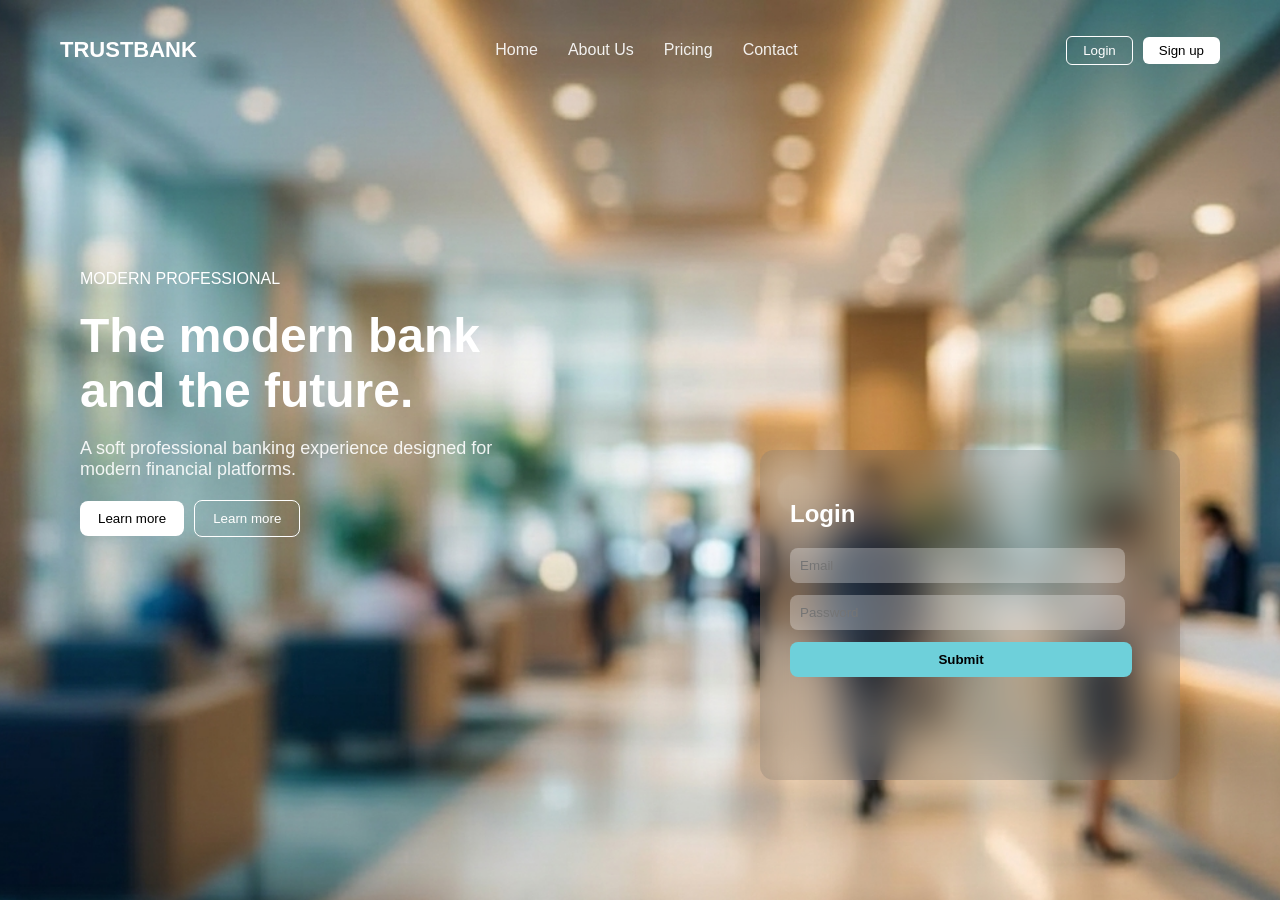
==== index.html @ 7d56ab33 "Auto-generated commit" ====
<!doctype html>
<html lang="en" data-beasties-container>
<head>
  <meta charset="utf-8">
  <title>BankingWeb</title>
  <base href="/">
  <meta name="viewport" content="width=device-width, initial-scale=1">
  <link rel="icon" type="image/x-icon" href="favicon.ico">
  <link rel="preconnect" href="https://fonts.googleapis.com">
  <link rel="preconnect" href="https://fonts.gstatic.com" crossorigin>
  <style>@font-face{font-family:'Roboto';font-style:normal;font-weight:300;font-stretch:100%;font-display:swap;src:url(https://fonts.gstatic.com/s/roboto/v51/KFO7CnqEu92Fr1ME7kSn66aGLdTylUAMa3GUBGEe.woff2) format('woff2');unicode-range:U+0460-052F, U+1C80-1C8A, U+20B4, U+2DE0-2DFF, U+A640-A69F, U+FE2E-FE2F;}@font-face{font-family:'Roboto';font-style:normal;font-weight:300;font-stretch:100%;font-display:swap;src:url(https://fonts.gstatic.com/s/roboto/v51/KFO7CnqEu92Fr1ME7kSn66aGLdTylUAMa3iUBGEe.woff2) format('woff2');unicode-range:U+0301, U+0400-045F, U+0490-0491, U+04B0-04B1, U+2116;}@font-face{font-family:'Roboto';font-style:normal;font-weight:300;font-stretch:100%;font-display:swap;src:url(https://fonts.gstatic.com/s/roboto/v51/KFO7CnqEu92Fr1ME7kSn66aGLdTylUAMa3CUBGEe.woff2) format('woff2');unicode-range:U+1F00-1FFF;}@font-face{font-family:'Roboto';font-style:normal;font-weight:300;font-stretch:100%;font-display:swap;src:url(https://fonts.gstatic.com/s/roboto/v51/KFO7CnqEu92Fr1ME7kSn66aGLdTylUAMa3-UBGEe.woff2) format('woff2');unicode-range:U+0370-0377, U+037A-037F, U+0384-038A, U+038C, U+038E-03A1, U+03A3-03FF;}@font-face{font-family:'Roboto';font-style:normal;font-weight:300;font-stretch:100%;font-display:swap;src:url(https://fonts.gstatic.com/s/roboto/v51/KFO7CnqEu92Fr1ME7kSn66aGLdTylUAMawCUBGEe.woff2) format('woff2');unicode-range:U+0302-0303, U+0305, U+0307-0308, U+0310, U+0312, U+0315, U+031A, U+0326-0327, U+032C, U+032F-0330, U+0332-0333, U+0338, U+033A, U+0346, U+034D, U+0391-03A1, U+03A3-03A9, U+03B1-03C9, U+03D1, U+03D5-03D6, U+03F0-03F1, U+03F4-03F5, U+2016-2017, U+2034-2038, U+203C, U+2040, U+2043, U+2047, U+2050, U+2057, U+205F, U+2070-2071, U+2074-208E, U+2090-209C, U+20D0-20DC, U+20E1, U+20E5-20EF, U+2100-2112, U+2114-2115, U+2117-2121, U+2123-214F, U+2190, U+2192, U+2194-21AE, U+21B0-21E5, U+21F1-21F2, U+21F4-2211, U+2213-2214, U+2216-22FF, U+2308-230B, U+2310, U+2319, U+231C-2321, U+2336-237A, U+237C, U+2395, U+239B-23B7, U+23D0, U+23DC-23E1, U+2474-2475, U+25AF, U+25B3, U+25B7, U+25BD, U+25C1, U+25CA, U+25CC, U+25FB, U+266D-266F, U+27C0-27FF, U+2900-2AFF, U+2B0E-2B11, U+2B30-2B4C, U+2BFE, U+3030, U+FF5B, U+FF5D, U+1D400-1D7FF, U+1EE00-1EEFF;}@font-face{font-family:'Roboto';font-style:normal;font-weight:300;font-stretch:100%;font-display:swap;src:url(https://fonts.gstatic.com/s/roboto/v51/KFO7CnqEu92Fr1ME7kSn66aGLdTylUAMaxKUBGEe.woff2) format('woff2');unicode-range:U+0001-000C, U+000E-001F, U+007F-009F, U+20DD-20E0, U+20E2-20E4, U+2150-218F, U+2190, U+2192, U+2194-2199, U+21AF, U+21E6-21F0, U+21F3, U+2218-2219, U+2299, U+22C4-22C6, U+2300-243F, U+2440-244A, U+2460-24FF, U+25A0-27BF, U+2800-28FF, U+2921-2922, U+2981, U+29BF, U+29EB, U+2B00-2BFF, U+4DC0-4DFF, U+FFF9-FFFB, U+10140-1018E, U+10190-1019C, U+101A0, U+101D0-101FD, U+102E0-102FB, U+10E60-10E7E, U+1D2C0-1D2D3, U+1D2E0-1D37F, U+1F000-1F0FF, U+1F100-1F1AD, U+1F1E6-1F1FF, U+1F30D-1F30F, U+1F315, U+1F31C, U+1F31E, U+1F320-1F32C, U+1F336, U+1F378, U+1F37D, U+1F382, U+1F393-1F39F, U+1F3A7-1F3A8, U+1F3AC-1F3AF, U+1F3C2, U+1F3C4-1F3C6, U+1F3CA-1F3CE, U+1F3D4-1F3E0, U+1F3ED, U+1F3F1-1F3F3, U+1F3F5-1F3F7, U+1F408, U+1F415, U+1F41F, U+1F426, U+1F43F, U+1F441-1F442, U+1F444, U+1F446-1F449, U+1F44C-1F44E, U+1F453, U+1F46A, U+1F47D, U+1F4A3, U+1F4B0, U+1F4B3, U+1F4B9, U+1F4BB, U+1F4BF, U+1F4C8-1F4CB, U+1F4D6, U+1F4DA, U+1F4DF, U+1F4E3-1F4E6, U+1F4EA-1F4ED, U+1F4F7, U+1F4F9-1F4FB, U+1F4FD-1F4FE, U+1F503, U+1F507-1F50B, U+1F50D, U+1F512-1F513, U+1F53E-1F54A, U+1F54F-1F5FA, U+1F610, U+1F650-1F67F, U+1F687, U+1F68D, U+1F691, U+1F694, U+1F698, U+1F6AD, U+1F6B2, U+1F6B9-1F6BA, U+1F6BC, U+1F6C6-1F6CF, U+1F6D3-1F6D7, U+1F6E0-1F6EA, U+1F6F0-1F6F3, U+1F6F7-1F6FC, U+1F700-1F7FF, U+1F800-1F80B, U+1F810-1F847, U+1F850-1F859, U+1F860-1F887, U+1F890-1F8AD, U+1F8B0-1F8BB, U+1F8C0-1F8C1, U+1F900-1F90B, U+1F93B, U+1F946, U+1F984, U+1F996, U+1F9E9, U+1FA00-1FA6F, U+1FA70-1FA7C, U+1FA80-1FA89, U+1FA8F-1FAC6, U+1FACE-1FADC, U+1FADF-1FAE9, U+1FAF0-1FAF8, U+1FB00-1FBFF;}@font-face{font-family:'Roboto';font-style:normal;font-weight:300;font-stretch:100%;font-display:swap;src:url(https://fonts.gstatic.com/s/roboto/v51/KFO7CnqEu92Fr1ME7kSn66aGLdTylUAMa3OUBGEe.woff2) format('woff2');unicode-range:U+0102-0103, U+0110-0111, U+0128-0129, U+0168-0169, U+01A0-01A1, U+01AF-01B0, U+0300-0301, U+0303-0304, U+0308-0309, U+0323, U+0329, U+1EA0-1EF9, U+20AB;}@font-face{font-family:'Roboto';font-style:normal;font-weight:300;font-stretch:100%;font-display:swap;src:url(https://fonts.gstatic.com/s/roboto/v51/KFO7CnqEu92Fr1ME7kSn66aGLdTylUAMa3KUBGEe.woff2) format('woff2');unicode-range:U+0100-02BA, U+02BD-02C5, U+02C7-02CC, U+02CE-02D7, U+02DD-02FF, U+0304, U+0308, U+0329, U+1D00-1DBF, U+1E00-1E9F, U+1EF2-1EFF, U+2020, U+20A0-20AB, U+20AD-20C0, U+2113, U+2C60-2C7F, U+A720-A7FF;}@font-face{font-family:'Roboto';font-style:normal;font-weight:300;font-stretch:100%;font-display:swap;src:url(https://fonts.gstatic.com/s/roboto/v51/KFO7CnqEu92Fr1ME7kSn66aGLdTylUAMa3yUBA.woff2) format('woff2');unicode-range:U+0000-00FF, U+0131, U+0152-0153, U+02BB-02BC, U+02C6, U+02DA, U+02DC, U+0304, U+0308, U+0329, U+2000-206F, U+20AC, U+2122, U+2191, U+2193, U+2212, U+2215, U+FEFF, U+FFFD;}@font-face{font-family:'Roboto';font-style:normal;font-weight:400;font-stretch:100%;font-display:swap;src:url(https://fonts.gstatic.com/s/roboto/v51/KFO7CnqEu92Fr1ME7kSn66aGLdTylUAMa3GUBGEe.woff2) format('woff2');unicode-range:U+0460-052F, U+1C80-1C8A, U+20B4, U+2DE0-2DFF, U+A640-A69F, U+FE2E-FE2F;}@font-face{font-family:'Roboto';font-style:normal;font-weight:400;font-stretch:100%;font-display:swap;src:url(https://fonts.gstatic.com/s/roboto/v51/KFO7CnqEu92Fr1ME7kSn66aGLdTylUAMa3iUBGEe.woff2) format('woff2');unicode-range:U+0301, U+0400-045F, U+0490-0491, U+04B0-04B1, U+2116;}@font-face{font-family:'Roboto';font-style:normal;font-weight:400;font-stretch:100%;font-display:swap;src:url(https://fonts.gstatic.com/s/roboto/v51/KFO7CnqEu92Fr1ME7kSn66aGLdTylUAMa3CUBGEe.woff2) format('woff2');unicode-range:U+1F00-1FFF;}@font-face{font-family:'Roboto';font-style:normal;font-weight:400;font-stretch:100%;font-display:swap;src:url(https://fonts.gstatic.com/s/roboto/v51/KFO7CnqEu92Fr1ME7kSn66aGLdTylUAMa3-UBGEe.woff2) format('woff2');unicode-range:U+0370-0377, U+037A-037F, U+0384-038A, U+038C, U+038E-03A1, U+03A3-03FF;}@font-face{font-family:'Roboto';font-style:normal;font-weight:400;font-stretch:100%;font-display:swap;src:url(https://fonts.gstatic.com/s/roboto/v51/KFO7CnqEu92Fr1ME7kSn66aGLdTylUAMawCUBGEe.woff2) format('woff2');unicode-range:U+0302-0303, U+0305, U+0307-0308, U+0310, U+0312, U+0315, U+031A, U+0326-0327, U+032C, U+032F-0330, U+0332-0333, U+0338, U+033A, U+0346, U+034D, U+0391-03A1, U+03A3-03A9, U+03B1-03C9, U+03D1, U+03D5-03D6, U+03F0-03F1, U+03F4-03F5, U+2016-2017, U+2034-2038, U+203C, U+2040, U+2043, U+2047, U+2050, U+2057, U+205F, U+2070-2071, U+2074-208E, U+2090-209C, U+20D0-20DC, U+20E1, U+20E5-20EF, U+2100-2112, U+2114-2115, U+2117-2121, U+2123-214F, U+2190, U+2192, U+2194-21AE, U+21B0-21E5, U+21F1-21F2, U+21F4-2211, U+2213-2214, U+2216-22FF, U+2308-230B, U+2310, U+2319, U+231C-2321, U+2336-237A, U+237C, U+2395, U+239B-23B7, U+23D0, U+23DC-23E1, U+2474-2475, U+25AF, U+25B3, U+25B7, U+25BD, U+25C1, U+25CA, U+25CC, U+25FB, U+266D-266F, U+27C0-27FF, U+2900-2AFF, U+2B0E-2B11, U+2B30-2B4C, U+2BFE, U+3030, U+FF5B, U+FF5D, U+1D400-1D7FF, U+1EE00-1EEFF;}@font-face{font-family:'Roboto';font-style:normal;font-weight:400;font-stretch:100%;font-display:swap;src:url(https://fonts.gstatic.com/s/roboto/v51/KFO7CnqEu92Fr1ME7kSn66aGLdTylUAMaxKUBGEe.woff2) format('woff2');unicode-range:U+0001-000C, U+000E-001F, U+007F-009F, U+20DD-20E0, U+20E2-20E4, U+2150-218F, U+2190, U+2192, U+2194-2199, U+21AF, U+21E6-21F0, U+21F3, U+2218-2219, U+2299, U+22C4-22C6, U+2300-243F, U+2440-244A, U+2460-24FF, U+25A0-27BF, U+2800-28FF, U+2921-2922, U+2981, U+29BF, U+29EB, U+2B00-2BFF, U+4DC0-4DFF, U+FFF9-FFFB, U+10140-1018E, U+10190-1019C, U+101A0, U+101D0-101FD, U+102E0-102FB, U+10E60-10E7E, U+1D2C0-1D2D3, U+1D2E0-1D37F, U+1F000-1F0FF, U+1F100-1F1AD, U+1F1E6-1F1FF, U+1F30D-1F30F, U+1F315, U+1F31C, U+1F31E, U+1F320-1F32C, U+1F336, U+1F378, U+1F37D, U+1F382, U+1F393-1F39F, U+1F3A7-1F3A8, U+1F3AC-1F3AF, U+1F3C2, U+1F3C4-1F3C6, U+1F3CA-1F3CE, U+1F3D4-1F3E0, U+1F3ED, U+1F3F1-1F3F3, U+1F3F5-1F3F7, U+1F408, U+1F415, U+1F41F, U+1F426, U+1F43F, U+1F441-1F442, U+1F444, U+1F446-1F449, U+1F44C-1F44E, U+1F453, U+1F46A, U+1F47D, U+1F4A3, U+1F4B0, U+1F4B3, U+1F4B9, U+1F4BB, U+1F4BF, U+1F4C8-1F4CB, U+1F4D6, U+1F4DA, U+1F4DF, U+1F4E3-1F4E6, U+1F4EA-1F4ED, U+1F4F7, U+1F4F9-1F4FB, U+1F4FD-1F4FE, U+1F503, U+1F507-1F50B, U+1F50D, U+1F512-1F513, U+1F53E-1F54A, U+1F54F-1F5FA, U+1F610, U+1F650-1F67F, U+1F687, U+1F68D, U+1F691, U+1F694, U+1F698, U+1F6AD, U+1F6B2, U+1F6B9-1F6BA, U+1F6BC, U+1F6C6-1F6CF, U+1F6D3-1F6D7, U+1F6E0-1F6EA, U+1F6F0-1F6F3, U+1F6F7-1F6FC, U+1F700-1F7FF, U+1F800-1F80B, U+1F810-1F847, U+1F850-1F859, U+1F860-1F887, U+1F890-1F8AD, U+1F8B0-1F8BB, U+1F8C0-1F8C1, U+1F900-1F90B, U+1F93B, U+1F946, U+1F984, U+1F996, U+1F9E9, U+1FA00-1FA6F, U+1FA70-1FA7C, U+1FA80-1FA89, U+1FA8F-1FAC6, U+1FACE-1FADC, U+1FADF-1FAE9, U+1FAF0-1FAF8, U+1FB00-1FBFF;}@font-face{font-family:'Roboto';font-style:normal;font-weight:400;font-stretch:100%;font-display:swap;src:url(https://fonts.gstatic.com/s/roboto/v51/KFO7CnqEu92Fr1ME7kSn66aGLdTylUAMa3OUBGEe.woff2) format('woff2');unicode-range:U+0102-0103, U+0110-0111, U+0128-0129, U+0168-0169, U+01A0-01A1, U+01AF-01B0, U+0300-0301, U+0303-0304, U+0308-0309, U+0323, U+0329, U+1EA0-1EF9, U+20AB;}@font-face{font-family:'Roboto';font-style:normal;font-weight:400;font-stretch:100%;font-display:swap;src:url(https://fonts.gstatic.com/s/roboto/v51/KFO7CnqEu92Fr1ME7kSn66aGLdTylUAMa3KUBGEe.woff2) format('woff2');unicode-range:U+0100-02BA, U+02BD-02C5, U+02C7-02CC, U+02CE-02D7, U+02DD-02FF, U+0304, U+0308, U+0329, U+1D00-1DBF, U+1E00-1E9F, U+1EF2-1EFF, U+2020, U+20A0-20AB, U+20AD-20C0, U+2113, U+2C60-2C7F, U+A720-A7FF;}@font-face{font-family:'Roboto';font-style:normal;font-weight:400;font-stretch:100%;font-display:swap;src:url(https://fonts.gstatic.com/s/roboto/v51/KFO7CnqEu92Fr1ME7kSn66aGLdTylUAMa3yUBA.woff2) format('woff2');unicode-range:U+0000-00FF, U+0131, U+0152-0153, U+02BB-02BC, U+02C6, U+02DA, U+02DC, U+0304, U+0308, U+0329, U+2000-206F, U+20AC, U+2122, U+2191, U+2193, U+2212, U+2215, U+FEFF, U+FFFD;}@font-face{font-family:'Roboto';font-style:normal;font-weight:500;font-stretch:100%;font-display:swap;src:url(https://fonts.gstatic.com/s/roboto/v51/KFO7CnqEu92Fr1ME7kSn66aGLdTylUAMa3GUBGEe.woff2) format('woff2');unicode-range:U+0460-052F, U+1C80-1C8A, U+20B4, U+2DE0-2DFF, U+A640-A69F, U+FE2E-FE2F;}@font-face{font-family:'Roboto';font-style:normal;font-weight:500;font-stretch:100%;font-display:swap;src:url(https://fonts.gstatic.com/s/roboto/v51/KFO7CnqEu92Fr1ME7kSn66aGLdTylUAMa3iUBGEe.woff2) format('woff2');unicode-range:U+0301, U+0400-045F, U+0490-0491, U+04B0-04B1, U+2116;}@font-face{font-family:'Roboto';font-style:normal;font-weight:500;font-stretch:100%;font-display:swap;src:url(https://fonts.gstatic.com/s/roboto/v51/KFO7CnqEu92Fr1ME7kSn66aGLdTylUAMa3CUBGEe.woff2) format('woff2');unicode-range:U+1F00-1FFF;}@font-face{font-family:'Roboto';font-style:normal;font-weight:500;font-stretch:100%;font-display:swap;src:url(https://fonts.gstatic.com/s/roboto/v51/KFO7CnqEu92Fr1ME7kSn66aGLdTylUAMa3-UBGEe.woff2) format('woff2');unicode-range:U+0370-0377, U+037A-037F, U+0384-038A, U+038C, U+038E-03A1, U+03A3-03FF;}@font-face{font-family:'Roboto';font-style:normal;font-weight:500;font-stretch:100%;font-display:swap;src:url(https://fonts.gstatic.com/s/roboto/v51/KFO7CnqEu92Fr1ME7kSn66aGLdTylUAMawCUBGEe.woff2) format('woff2');unicode-range:U+0302-0303, U+0305, U+0307-0308, U+0310, U+0312, U+0315, U+031A, U+0326-0327, U+032C, U+032F-0330, U+0332-0333, U+0338, U+033A, U+0346, U+034D, U+0391-03A1, U+03A3-03A9, U+03B1-03C9, U+03D1, U+03D5-03D6, U+03F0-03F1, U+03F4-03F5, U+2016-2017, U+2034-2038, U+203C, U+2040, U+2043, U+2047, U+2050, U+2057, U+205F, U+2070-2071, U+2074-208E, U+2090-209C, U+20D0-20DC, U+20E1, U+20E5-20EF, U+2100-2112, U+2114-2115, U+2117-2121, U+2123-214F, U+2190, U+2192, U+2194-21AE, U+21B0-21E5, U+21F1-21F2, U+21F4-2211, U+2213-2214, U+2216-22FF, U+2308-230B, U+2310, U+2319, U+231C-2321, U+2336-237A, U+237C, U+2395, U+239B-23B7, U+23D0, U+23DC-23E1, U+2474-2475, U+25AF, U+25B3, U+25B7, U+25BD, U+25C1, U+25CA, U+25CC, U+25FB, U+266D-266F, U+27C0-27FF, U+2900-2AFF, U+2B0E-2B11, U+2B30-2B4C, U+2BFE, U+3030, U+FF5B, U+FF5D, U+1D400-1D7FF, U+1EE00-1EEFF;}@font-face{font-family:'Roboto';font-style:normal;font-weight:500;font-stretch:100%;font-display:swap;src:url(https://fonts.gstatic.com/s/roboto/v51/KFO7CnqEu92Fr1ME7kSn66aGLdTylUAMaxKUBGEe.woff2) format('woff2');unicode-range:U+0001-000C, U+000E-001F, U+007F-009F, U+20DD-20E0, U+20E2-20E4, U+2150-218F, U+2190, U+2192, U+2194-2199, U+21AF, U+21E6-21F0, U+21F3, U+2218-2219, U+2299, U+22C4-22C6, U+2300-243F, U+2440-244A, U+2460-24FF, U+25A0-27BF, U+2800-28FF, U+2921-2922, U+2981, U+29BF, U+29EB, U+2B00-2BFF, U+4DC0-4DFF, U+FFF9-FFFB, U+10140-1018E, U+10190-1019C, U+101A0, U+101D0-101FD, U+102E0-102FB, U+10E60-10E7E, U+1D2C0-1D2D3, U+1D2E0-1D37F, U+1F000-1F0FF, U+1F100-1F1AD, U+1F1E6-1F1FF, U+1F30D-1F30F, U+1F315, U+1F31C, U+1F31E, U+1F320-1F32C, U+1F336, U+1F378, U+1F37D, U+1F382, U+1F393-1F39F, U+1F3A7-1F3A8, U+1F3AC-1F3AF, U+1F3C2, U+1F3C4-1F3C6, U+1F3CA-1F3CE, U+1F3D4-1F3E0, U+1F3ED, U+1F3F1-1F3F3, U+1F3F5-1F3F7, U+1F408, U+1F415, U+1F41F, U+1F426, U+1F43F, U+1F441-1F442, U+1F444, U+1F446-1F449, U+1F44C-1F44E, U+1F453, U+1F46A, U+1F47D, U+1F4A3, U+1F4B0, U+1F4B3, U+1F4B9, U+1F4BB, U+1F4BF, U+1F4C8-1F4CB, U+1F4D6, U+1F4DA, U+1F4DF, U+1F4E3-1F4E6, U+1F4EA-1F4ED, U+1F4F7, U+1F4F9-1F4FB, U+1F4FD-1F4FE, U+1F503, U+1F507-1F50B, U+1F50D, U+1F512-1F513, U+1F53E-1F54A, U+1F54F-1F5FA, U+1F610, U+1F650-1F67F, U+1F687, U+1F68D, U+1F691, U+1F694, U+1F698, U+1F6AD, U+1F6B2, U+1F6B9-1F6BA, U+1F6BC, U+1F6C6-1F6CF, U+1F6D3-1F6D7, U+1F6E0-1F6EA, U+1F6F0-1F6F3, U+1F6F7-1F6FC, U+1F700-1F7FF, U+1F800-1F80B, U+1F810-1F847, U+1F850-1F859, U+1F860-1F887, U+1F890-1F8AD, U+1F8B0-1F8BB, U+1F8C0-1F8C1, U+1F900-1F90B, U+1F93B, U+1F946, U+1F984, U+1F996, U+1F9E9, U+1FA00-1FA6F, U+1FA70-1FA7C, U+1FA80-1FA89, U+1FA8F-1FAC6, U+1FACE-1FADC, U+1FADF-1FAE9, U+1FAF0-1FAF8, U+1FB00-1FBFF;}@font-face{font-family:'Roboto';font-style:normal;font-weight:500;font-stretch:100%;font-display:swap;src:url(https://fonts.gstatic.com/s/roboto/v51/KFO7CnqEu92Fr1ME7kSn66aGLdTylUAMa3OUBGEe.woff2) format('woff2');unicode-range:U+0102-0103, U+0110-0111, U+0128-0129, U+0168-0169, U+01A0-01A1, U+01AF-01B0, U+0300-0301, U+0303-0304, U+0308-0309, U+0323, U+0329, U+1EA0-1EF9, U+20AB;}@font-face{font-family:'Roboto';font-style:normal;font-weight:500;font-stretch:100%;font-display:swap;src:url(https://fonts.gstatic.com/s/roboto/v51/KFO7CnqEu92Fr1ME7kSn66aGLdTylUAMa3KUBGEe.woff2) format('woff2');unicode-range:U+0100-02BA, U+02BD-02C5, U+02C7-02CC, U+02CE-02D7, U+02DD-02FF, U+0304, U+0308, U+0329, U+1D00-1DBF, U+1E00-1E9F, U+1EF2-1EFF, U+2020, U+20A0-20AB, U+20AD-20C0, U+2113, U+2C60-2C7F, U+A720-A7FF;}@font-face{font-family:'Roboto';font-style:normal;font-weight:500;font-stretch:100%;font-display:swap;src:url(https://fonts.gstatic.com/s/roboto/v51/KFO7CnqEu92Fr1ME7kSn66aGLdTylUAMa3yUBA.woff2) format('woff2');unicode-range:U+0000-00FF, U+0131, U+0152-0153, U+02BB-02BC, U+02C6, U+02DA, U+02DC, U+0304, U+0308, U+0329, U+2000-206F, U+20AC, U+2122, U+2191, U+2193, U+2212, U+2215, U+FEFF, U+FFFD;}</style>
  <style>@font-face{font-family:'Material Icons';font-style:normal;font-weight:400;src:url(https://fonts.gstatic.com/s/materialicons/v145/flUhRq6tzZclQEJ-Vdg-IuiaDsNc.woff2) format('woff2');}.material-icons{font-family:'Material Icons';font-weight:normal;font-style:normal;font-size:24px;line-height:1;letter-spacing:normal;text-transform:none;display:inline-block;white-space:nowrap;word-wrap:normal;direction:ltr;-webkit-font-feature-settings:'liga';-webkit-font-smoothing:antialiased;}</style>
<style>body{margin:0;padding:0;background-image:url(/assets/background.jpg);background-size:cover;background-repeat:no-repeat;background-attachment:fixed;background-position:center;font-family:Arial,sans-serif}@media(max-width:1024px){body{background-attachment:scroll}}@media(max-width:768px){body{background-attachment:scroll;background-position:top center}}@media(max-width:480px){body{padding:10px}}</style><link rel="stylesheet" href="styles-BGYNHCZU.css" media="print" onload="this.media='all'"><noscript><link rel="stylesheet" href="styles-BGYNHCZU.css"></noscript></head>
<body style="background-image: url('assets/background.png');">
  <app-root></app-root>
<link rel="modulepreload" href="chunk-XD3XQC4I.js"><link rel="modulepreload" href="chunk-OCJJ5NNW.js"><script src="main-5L7Z4FMT.js" type="module"></script></body>
</html>
---- styles-BGYNHCZU.css ----
body{margin:0;padding:0;background-image:url(/assets/background.jpg);background-size:cover;background-repeat:no-repeat;background-attachment:fixed;background-position:center;font-family:Arial,sans-serif}@media(max-width:1024px){body{background-attachment:scroll}}@media(max-width:768px){body{background-attachment:scroll;background-position:top center}h1{font-size:24px;text-align:center;margin:15px}p{font-size:14px;text-align:center;margin:10px}button{width:100%;margin-bottom:10px}}@media(max-width:480px){h1{font-size:20px}p{font-size:12px}body{padding:10px}}
---- styles-BGYNHCZU.css ----
body{margin:0;padding:0;background-image:url(/assets/background.jpg);background-size:cover;background-repeat:no-repeat;background-attachment:fixed;background-position:center;font-family:Arial,sans-serif}@media(max-width:1024px){body{background-attachment:scroll}}@media(max-width:768px){body{background-attachment:scroll;background-position:top center}h1{font-size:24px;text-align:center;margin:15px}p{font-size:14px;text-align:center;margin:10px}button{width:100%;margin-bottom:10px}}@media(max-width:480px){h1{font-size:20px}p{font-size:12px}body{padding:10px}}
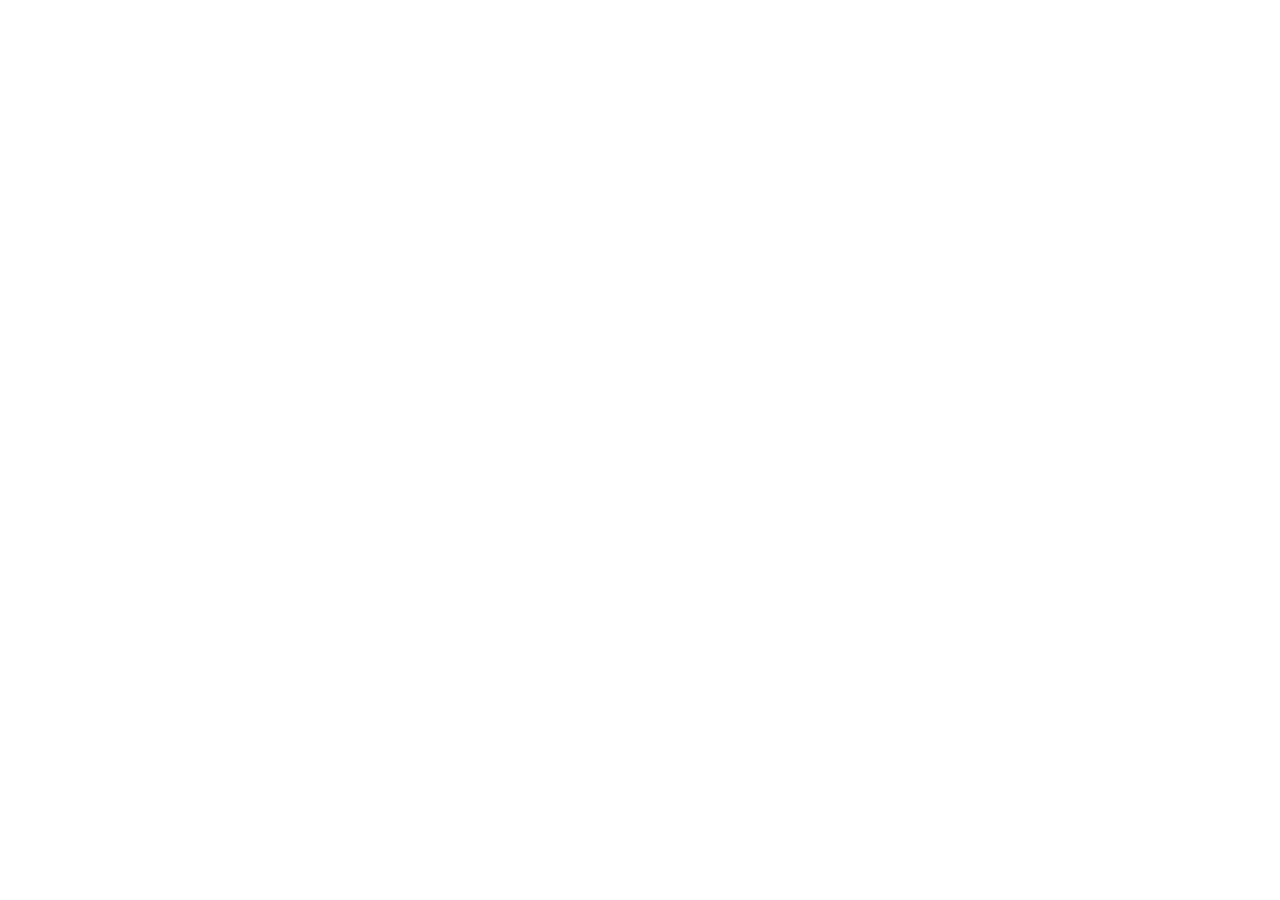
==== commit 929d8b5b: "Update index.html" ====
--- a/index.html
+++ b/index.html
@@ -3,7 +3,7 @@
 <head>
   <meta charset="utf-8">
   <title>BankingWeb</title>
-  <base href="/">
+  <base href="/BankingApp/">
   <meta name="viewport" content="width=device-width, initial-scale=1">
   <link rel="icon" type="image/x-icon" href="favicon.ico">
   <link rel="preconnect" href="https://fonts.googleapis.com">
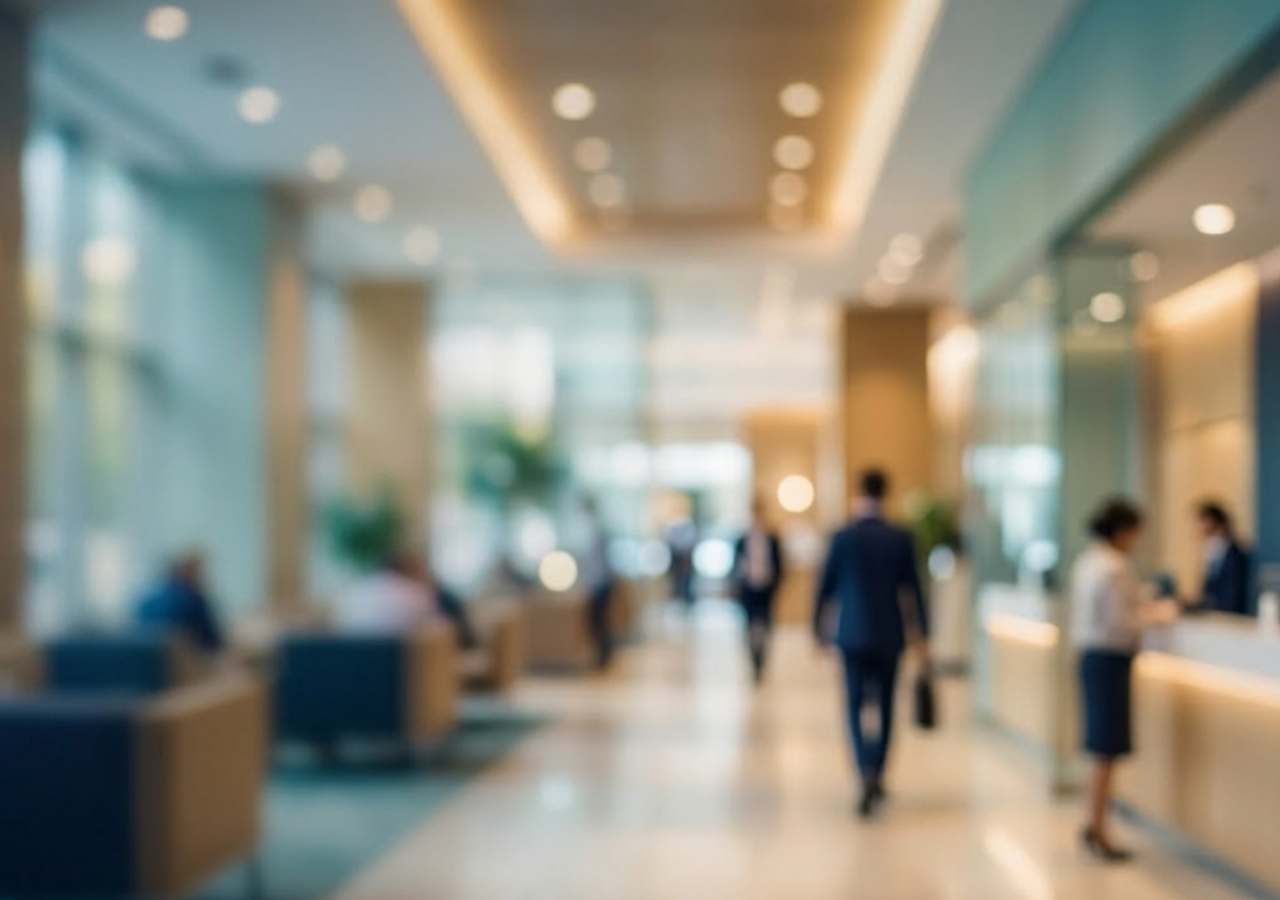
==== commit cd232957: "Add files via upload" ====
--- a/index.html
+++ b/index.html
@@ -1,17 +1,17 @@
-<!doctype html>
-<html lang="en" data-beasties-container>
-<head>
-  <meta charset="utf-8">
-  <title>BankingWeb</title>
-  <base href="/BankingApp/">
-  <meta name="viewport" content="width=device-width, initial-scale=1">
-  <link rel="icon" type="image/x-icon" href="favicon.ico">
-  <link rel="preconnect" href="https://fonts.googleapis.com">
-  <link rel="preconnect" href="https://fonts.gstatic.com" crossorigin>
-  <style>@font-face{font-family:'Roboto';font-style:normal;font-weight:300;font-stretch:100%;font-display:swap;src:url(https://fonts.gstatic.com/s/roboto/v51/KFO7CnqEu92Fr1ME7kSn66aGLdTylUAMa3GUBGEe.woff2) format('woff2');unicode-range:U+0460-052F, U+1C80-1C8A, U+20B4, U+2DE0-2DFF, U+A640-A69F, U+FE2E-FE2F;}@font-face{font-family:'Roboto';font-style:normal;font-weight:300;font-stretch:100%;font-display:swap;src:url(https://fonts.gstatic.com/s/roboto/v51/KFO7CnqEu92Fr1ME7kSn66aGLdTylUAMa3iUBGEe.woff2) format('woff2');unicode-range:U+0301, U+0400-045F, U+0490-0491, U+04B0-04B1, U+2116;}@font-face{font-family:'Roboto';font-style:normal;font-weight:300;font-stretch:100%;font-display:swap;src:url(https://fonts.gstatic.com/s/roboto/v51/KFO7CnqEu92Fr1ME7kSn66aGLdTylUAMa3CUBGEe.woff2) format('woff2');unicode-range:U+1F00-1FFF;}@font-face{font-family:'Roboto';font-style:normal;font-weight:300;font-stretch:100%;font-display:swap;src:url(https://fonts.gstatic.com/s/roboto/v51/KFO7CnqEu92Fr1ME7kSn66aGLdTylUAMa3-UBGEe.woff2) format('woff2');unicode-range:U+0370-0377, U+037A-037F, U+0384-038A, U+038C, U+038E-03A1, U+03A3-03FF;}@font-face{font-family:'Roboto';font-style:normal;font-weight:300;font-stretch:100%;font-display:swap;src:url(https://fonts.gstatic.com/s/roboto/v51/KFO7CnqEu92Fr1ME7kSn66aGLdTylUAMawCUBGEe.woff2) format('woff2');unicode-range:U+0302-0303, U+0305, U+0307-0308, U+0310, U+0312, U+0315, U+031A, U+0326-0327, U+032C, U+032F-0330, U+0332-0333, U+0338, U+033A, U+0346, U+034D, U+0391-03A1, U+03A3-03A9, U+03B1-03C9, U+03D1, U+03D5-03D6, U+03F0-03F1, U+03F4-03F5, U+2016-2017, U+2034-2038, U+203C, U+2040, U+2043, U+2047, U+2050, U+2057, U+205F, U+2070-2071, U+2074-208E, U+2090-209C, U+20D0-20DC, U+20E1, U+20E5-20EF, U+2100-2112, U+2114-2115, U+2117-2121, U+2123-214F, U+2190, U+2192, U+2194-21AE, U+21B0-21E5, U+21F1-21F2, U+21F4-2211, U+2213-2214, U+2216-22FF, U+2308-230B, U+2310, U+2319, U+231C-2321, U+2336-237A, U+237C, U+2395, U+239B-23B7, U+23D0, U+23DC-23E1, U+2474-2475, U+25AF, U+25B3, U+25B7, U+25BD, U+25C1, U+25CA, U+25CC, U+25FB, U+266D-266F, U+27C0-27FF, U+2900-2AFF, U+2B0E-2B11, U+2B30-2B4C, U+2BFE, U+3030, U+FF5B, U+FF5D, U+1D400-1D7FF, U+1EE00-1EEFF;}@font-face{font-family:'Roboto';font-style:normal;font-weight:300;font-stretch:100%;font-display:swap;src:url(https://fonts.gstatic.com/s/roboto/v51/KFO7CnqEu92Fr1ME7kSn66aGLdTylUAMaxKUBGEe.woff2) format('woff2');unicode-range:U+0001-000C, U+000E-001F, U+007F-009F, U+20DD-20E0, U+20E2-20E4, U+2150-218F, U+2190, U+2192, U+2194-2199, U+21AF, U+21E6-21F0, U+21F3, U+2218-2219, U+2299, U+22C4-22C6, U+2300-243F, U+2440-244A, U+2460-24FF, U+25A0-27BF, U+2800-28FF, U+2921-2922, U+2981, U+29BF, U+29EB, U+2B00-2BFF, U+4DC0-4DFF, U+FFF9-FFFB, U+10140-1018E, U+10190-1019C, U+101A0, U+101D0-101FD, U+102E0-102FB, U+10E60-10E7E, U+1D2C0-1D2D3, U+1D2E0-1D37F, U+1F000-1F0FF, U+1F100-1F1AD, U+1F1E6-1F1FF, U+1F30D-1F30F, U+1F315, U+1F31C, U+1F31E, U+1F320-1F32C, U+1F336, U+1F378, U+1F37D, U+1F382, U+1F393-1F39F, U+1F3A7-1F3A8, U+1F3AC-1F3AF, U+1F3C2, U+1F3C4-1F3C6, U+1F3CA-1F3CE, U+1F3D4-1F3E0, U+1F3ED, U+1F3F1-1F3F3, U+1F3F5-1F3F7, U+1F408, U+1F415, U+1F41F, U+1F426, U+1F43F, U+1F441-1F442, U+1F444, U+1F446-1F449, U+1F44C-1F44E, U+1F453, U+1F46A, U+1F47D, U+1F4A3, U+1F4B0, U+1F4B3, U+1F4B9, U+1F4BB, U+1F4BF, U+1F4C8-1F4CB, U+1F4D6, U+1F4DA, U+1F4DF, U+1F4E3-1F4E6, U+1F4EA-1F4ED, U+1F4F7, U+1F4F9-1F4FB, U+1F4FD-1F4FE, U+1F503, U+1F507-1F50B, U+1F50D, U+1F512-1F513, U+1F53E-1F54A, U+1F54F-1F5FA, U+1F610, U+1F650-1F67F, U+1F687, U+1F68D, U+1F691, U+1F694, U+1F698, U+1F6AD, U+1F6B2, U+1F6B9-1F6BA, U+1F6BC, U+1F6C6-1F6CF, U+1F6D3-1F6D7, U+1F6E0-1F6EA, U+1F6F0-1F6F3, U+1F6F7-1F6FC, U+1F700-1F7FF, U+1F800-1F80B, U+1F810-1F847, U+1F850-1F859, U+1F860-1F887, U+1F890-1F8AD, U+1F8B0-1F8BB, U+1F8C0-1F8C1, U+1F900-1F90B, U+1F93B, U+1F946, U+1F984, U+1F996, U+1F9E9, U+1FA00-1FA6F, U+1FA70-1FA7C, U+1FA80-1FA89, U+1FA8F-1FAC6, U+1FACE-1FADC, U+1FADF-1FAE9, U+1FAF0-1FAF8, U+1FB00-1FBFF;}@font-face{font-family:'Roboto';font-style:normal;font-weight:300;font-stretch:100%;font-display:swap;src:url(https://fonts.gstatic.com/s/roboto/v51/KFO7CnqEu92Fr1ME7kSn66aGLdTylUAMa3OUBGEe.woff2) format('woff2');unicode-range:U+0102-0103, U+0110-0111, U+0128-0129, U+0168-0169, U+01A0-01A1, U+01AF-01B0, U+0300-0301, U+0303-0304, U+0308-0309, U+0323, U+0329, U+1EA0-1EF9, U+20AB;}@font-face{font-family:'Roboto';font-style:normal;font-weight:300;font-stretch:100%;font-display:swap;src:url(https://fonts.gstatic.com/s/roboto/v51/KFO7CnqEu92Fr1ME7kSn66aGLdTylUAMa3KUBGEe.woff2) format('woff2');unicode-range:U+0100-02BA, U+02BD-02C5, U+02C7-02CC, U+02CE-02D7, U+02DD-02FF, U+0304, U+0308, U+0329, U+1D00-1DBF, U+1E00-1E9F, U+1EF2-1EFF, U+2020, U+20A0-20AB, U+20AD-20C0, U+2113, U+2C60-2C7F, U+A720-A7FF;}@font-face{font-family:'Roboto';font-style:normal;font-weight:300;font-stretch:100%;font-display:swap;src:url(https://fonts.gstatic.com/s/roboto/v51/KFO7CnqEu92Fr1ME7kSn66aGLdTylUAMa3yUBA.woff2) format('woff2');unicode-range:U+0000-00FF, U+0131, U+0152-0153, U+02BB-02BC, U+02C6, U+02DA, U+02DC, U+0304, U+0308, U+0329, U+2000-206F, U+20AC, U+2122, U+2191, U+2193, U+2212, U+2215, U+FEFF, U+FFFD;}@font-face{font-family:'Roboto';font-style:normal;font-weight:400;font-stretch:100%;font-display:swap;src:url(https://fonts.gstatic.com/s/roboto/v51/KFO7CnqEu92Fr1ME7kSn66aGLdTylUAMa3GUBGEe.woff2) format('woff2');unicode-range:U+0460-052F, U+1C80-1C8A, U+20B4, U+2DE0-2DFF, U+A640-A69F, U+FE2E-FE2F;}@font-face{font-family:'Roboto';font-style:normal;font-weight:400;font-stretch:100%;font-display:swap;src:url(https://fonts.gstatic.com/s/roboto/v51/KFO7CnqEu92Fr1ME7kSn66aGLdTylUAMa3iUBGEe.woff2) format('woff2');unicode-range:U+0301, U+0400-045F, U+0490-0491, U+04B0-04B1, U+2116;}@font-face{font-family:'Roboto';font-style:normal;font-weight:400;font-stretch:100%;font-display:swap;src:url(https://fonts.gstatic.com/s/roboto/v51/KFO7CnqEu92Fr1ME7kSn66aGLdTylUAMa3CUBGEe.woff2) format('woff2');unicode-range:U+1F00-1FFF;}@font-face{font-family:'Roboto';font-style:normal;font-weight:400;font-stretch:100%;font-display:swap;src:url(https://fonts.gstatic.com/s/roboto/v51/KFO7CnqEu92Fr1ME7kSn66aGLdTylUAMa3-UBGEe.woff2) format('woff2');unicode-range:U+0370-0377, U+037A-037F, U+0384-038A, U+038C, U+038E-03A1, U+03A3-03FF;}@font-face{font-family:'Roboto';font-style:normal;font-weight:400;font-stretch:100%;font-display:swap;src:url(https://fonts.gstatic.com/s/roboto/v51/KFO7CnqEu92Fr1ME7kSn66aGLdTylUAMawCUBGEe.woff2) format('woff2');unicode-range:U+0302-0303, U+0305, U+0307-0308, U+0310, U+0312, U+0315, U+031A, U+0326-0327, U+032C, U+032F-0330, U+0332-0333, U+0338, U+033A, U+0346, U+034D, U+0391-03A1, U+03A3-03A9, U+03B1-03C9, U+03D1, U+03D5-03D6, U+03F0-03F1, U+03F4-03F5, U+2016-2017, U+2034-2038, U+203C, U+2040, U+2043, U+2047, U+2050, U+2057, U+205F, U+2070-2071, U+2074-208E, U+2090-209C, U+20D0-20DC, U+20E1, U+20E5-20EF, U+2100-2112, U+2114-2115, U+2117-2121, U+2123-214F, U+2190, U+2192, U+2194-21AE, U+21B0-21E5, U+21F1-21F2, U+21F4-2211, U+2213-2214, U+2216-22FF, U+2308-230B, U+2310, U+2319, U+231C-2321, U+2336-237A, U+237C, U+2395, U+239B-23B7, U+23D0, U+23DC-23E1, U+2474-2475, U+25AF, U+25B3, U+25B7, U+25BD, U+25C1, U+25CA, U+25CC, U+25FB, U+266D-266F, U+27C0-27FF, U+2900-2AFF, U+2B0E-2B11, U+2B30-2B4C, U+2BFE, U+3030, U+FF5B, U+FF5D, U+1D400-1D7FF, U+1EE00-1EEFF;}@font-face{font-family:'Roboto';font-style:normal;font-weight:400;font-stretch:100%;font-display:swap;src:url(https://fonts.gstatic.com/s/roboto/v51/KFO7CnqEu92Fr1ME7kSn66aGLdTylUAMaxKUBGEe.woff2) format('woff2');unicode-range:U+0001-000C, U+000E-001F, U+007F-009F, U+20DD-20E0, U+20E2-20E4, U+2150-218F, U+2190, U+2192, U+2194-2199, U+21AF, U+21E6-21F0, U+21F3, U+2218-2219, U+2299, U+22C4-22C6, U+2300-243F, U+2440-244A, U+2460-24FF, U+25A0-27BF, U+2800-28FF, U+2921-2922, U+2981, U+29BF, U+29EB, U+2B00-2BFF, U+4DC0-4DFF, U+FFF9-FFFB, U+10140-1018E, U+10190-1019C, U+101A0, U+101D0-101FD, U+102E0-102FB, U+10E60-10E7E, U+1D2C0-1D2D3, U+1D2E0-1D37F, U+1F000-1F0FF, U+1F100-1F1AD, U+1F1E6-1F1FF, U+1F30D-1F30F, U+1F315, U+1F31C, U+1F31E, U+1F320-1F32C, U+1F336, U+1F378, U+1F37D, U+1F382, U+1F393-1F39F, U+1F3A7-1F3A8, U+1F3AC-1F3AF, U+1F3C2, U+1F3C4-1F3C6, U+1F3CA-1F3CE, U+1F3D4-1F3E0, U+1F3ED, U+1F3F1-1F3F3, U+1F3F5-1F3F7, U+1F408, U+1F415, U+1F41F, U+1F426, U+1F43F, U+1F441-1F442, U+1F444, U+1F446-1F449, U+1F44C-1F44E, U+1F453, U+1F46A, U+1F47D, U+1F4A3, U+1F4B0, U+1F4B3, U+1F4B9, U+1F4BB, U+1F4BF, U+1F4C8-1F4CB, U+1F4D6, U+1F4DA, U+1F4DF, U+1F4E3-1F4E6, U+1F4EA-1F4ED, U+1F4F7, U+1F4F9-1F4FB, U+1F4FD-1F4FE, U+1F503, U+1F507-1F50B, U+1F50D, U+1F512-1F513, U+1F53E-1F54A, U+1F54F-1F5FA, U+1F610, U+1F650-1F67F, U+1F687, U+1F68D, U+1F691, U+1F694, U+1F698, U+1F6AD, U+1F6B2, U+1F6B9-1F6BA, U+1F6BC, U+1F6C6-1F6CF, U+1F6D3-1F6D7, U+1F6E0-1F6EA, U+1F6F0-1F6F3, U+1F6F7-1F6FC, U+1F700-1F7FF, U+1F800-1F80B, U+1F810-1F847, U+1F850-1F859, U+1F860-1F887, U+1F890-1F8AD, U+1F8B0-1F8BB, U+1F8C0-1F8C1, U+1F900-1F90B, U+1F93B, U+1F946, U+1F984, U+1F996, U+1F9E9, U+1FA00-1FA6F, U+1FA70-1FA7C, U+1FA80-1FA89, U+1FA8F-1FAC6, U+1FACE-1FADC, U+1FADF-1FAE9, U+1FAF0-1FAF8, U+1FB00-1FBFF;}@font-face{font-family:'Roboto';font-style:normal;font-weight:400;font-stretch:100%;font-display:swap;src:url(https://fonts.gstatic.com/s/roboto/v51/KFO7CnqEu92Fr1ME7kSn66aGLdTylUAMa3OUBGEe.woff2) format('woff2');unicode-range:U+0102-0103, U+0110-0111, U+0128-0129, U+0168-0169, U+01A0-01A1, U+01AF-01B0, U+0300-0301, U+0303-0304, U+0308-0309, U+0323, U+0329, U+1EA0-1EF9, U+20AB;}@font-face{font-family:'Roboto';font-style:normal;font-weight:400;font-stretch:100%;font-display:swap;src:url(https://fonts.gstatic.com/s/roboto/v51/KFO7CnqEu92Fr1ME7kSn66aGLdTylUAMa3KUBGEe.woff2) format('woff2');unicode-range:U+0100-02BA, U+02BD-02C5, U+02C7-02CC, U+02CE-02D7, U+02DD-02FF, U+0304, U+0308, U+0329, U+1D00-1DBF, U+1E00-1E9F, U+1EF2-1EFF, U+2020, U+20A0-20AB, U+20AD-20C0, U+2113, U+2C60-2C7F, U+A720-A7FF;}@font-face{font-family:'Roboto';font-style:normal;font-weight:400;font-stretch:100%;font-display:swap;src:url(https://fonts.gstatic.com/s/roboto/v51/KFO7CnqEu92Fr1ME7kSn66aGLdTylUAMa3yUBA.woff2) format('woff2');unicode-range:U+0000-00FF, U+0131, U+0152-0153, U+02BB-02BC, U+02C6, U+02DA, U+02DC, U+0304, U+0308, U+0329, U+2000-206F, U+20AC, U+2122, U+2191, U+2193, U+2212, U+2215, U+FEFF, U+FFFD;}@font-face{font-family:'Roboto';font-style:normal;font-weight:500;font-stretch:100%;font-display:swap;src:url(https://fonts.gstatic.com/s/roboto/v51/KFO7CnqEu92Fr1ME7kSn66aGLdTylUAMa3GUBGEe.woff2) format('woff2');unicode-range:U+0460-052F, U+1C80-1C8A, U+20B4, U+2DE0-2DFF, U+A640-A69F, U+FE2E-FE2F;}@font-face{font-family:'Roboto';font-style:normal;font-weight:500;font-stretch:100%;font-display:swap;src:url(https://fonts.gstatic.com/s/roboto/v51/KFO7CnqEu92Fr1ME7kSn66aGLdTylUAMa3iUBGEe.woff2) format('woff2');unicode-range:U+0301, U+0400-045F, U+0490-0491, U+04B0-04B1, U+2116;}@font-face{font-family:'Roboto';font-style:normal;font-weight:500;font-stretch:100%;font-display:swap;src:url(https://fonts.gstatic.com/s/roboto/v51/KFO7CnqEu92Fr1ME7kSn66aGLdTylUAMa3CUBGEe.woff2) format('woff2');unicode-range:U+1F00-1FFF;}@font-face{font-family:'Roboto';font-style:normal;font-weight:500;font-stretch:100%;font-display:swap;src:url(https://fonts.gstatic.com/s/roboto/v51/KFO7CnqEu92Fr1ME7kSn66aGLdTylUAMa3-UBGEe.woff2) format('woff2');unicode-range:U+0370-0377, U+037A-037F, U+0384-038A, U+038C, U+038E-03A1, U+03A3-03FF;}@font-face{font-family:'Roboto';font-style:normal;font-weight:500;font-stretch:100%;font-display:swap;src:url(https://fonts.gstatic.com/s/roboto/v51/KFO7CnqEu92Fr1ME7kSn66aGLdTylUAMawCUBGEe.woff2) format('woff2');unicode-range:U+0302-0303, U+0305, U+0307-0308, U+0310, U+0312, U+0315, U+031A, U+0326-0327, U+032C, U+032F-0330, U+0332-0333, U+0338, U+033A, U+0346, U+034D, U+0391-03A1, U+03A3-03A9, U+03B1-03C9, U+03D1, U+03D5-03D6, U+03F0-03F1, U+03F4-03F5, U+2016-2017, U+2034-2038, U+203C, U+2040, U+2043, U+2047, U+2050, U+2057, U+205F, U+2070-2071, U+2074-208E, U+2090-209C, U+20D0-20DC, U+20E1, U+20E5-20EF, U+2100-2112, U+2114-2115, U+2117-2121, U+2123-214F, U+2190, U+2192, U+2194-21AE, U+21B0-21E5, U+21F1-21F2, U+21F4-2211, U+2213-2214, U+2216-22FF, U+2308-230B, U+2310, U+2319, U+231C-2321, U+2336-237A, U+237C, U+2395, U+239B-23B7, U+23D0, U+23DC-23E1, U+2474-2475, U+25AF, U+25B3, U+25B7, U+25BD, U+25C1, U+25CA, U+25CC, U+25FB, U+266D-266F, U+27C0-27FF, U+2900-2AFF, U+2B0E-2B11, U+2B30-2B4C, U+2BFE, U+3030, U+FF5B, U+FF5D, U+1D400-1D7FF, U+1EE00-1EEFF;}@font-face{font-family:'Roboto';font-style:normal;font-weight:500;font-stretch:100%;font-display:swap;src:url(https://fonts.gstatic.com/s/roboto/v51/KFO7CnqEu92Fr1ME7kSn66aGLdTylUAMaxKUBGEe.woff2) format('woff2');unicode-range:U+0001-000C, U+000E-001F, U+007F-009F, U+20DD-20E0, U+20E2-20E4, U+2150-218F, U+2190, U+2192, U+2194-2199, U+21AF, U+21E6-21F0, U+21F3, U+2218-2219, U+2299, U+22C4-22C6, U+2300-243F, U+2440-244A, U+2460-24FF, U+25A0-27BF, U+2800-28FF, U+2921-2922, U+2981, U+29BF, U+29EB, U+2B00-2BFF, U+4DC0-4DFF, U+FFF9-FFFB, U+10140-1018E, U+10190-1019C, U+101A0, U+101D0-101FD, U+102E0-102FB, U+10E60-10E7E, U+1D2C0-1D2D3, U+1D2E0-1D37F, U+1F000-1F0FF, U+1F100-1F1AD, U+1F1E6-1F1FF, U+1F30D-1F30F, U+1F315, U+1F31C, U+1F31E, U+1F320-1F32C, U+1F336, U+1F378, U+1F37D, U+1F382, U+1F393-1F39F, U+1F3A7-1F3A8, U+1F3AC-1F3AF, U+1F3C2, U+1F3C4-1F3C6, U+1F3CA-1F3CE, U+1F3D4-1F3E0, U+1F3ED, U+1F3F1-1F3F3, U+1F3F5-1F3F7, U+1F408, U+1F415, U+1F41F, U+1F426, U+1F43F, U+1F441-1F442, U+1F444, U+1F446-1F449, U+1F44C-1F44E, U+1F453, U+1F46A, U+1F47D, U+1F4A3, U+1F4B0, U+1F4B3, U+1F4B9, U+1F4BB, U+1F4BF, U+1F4C8-1F4CB, U+1F4D6, U+1F4DA, U+1F4DF, U+1F4E3-1F4E6, U+1F4EA-1F4ED, U+1F4F7, U+1F4F9-1F4FB, U+1F4FD-1F4FE, U+1F503, U+1F507-1F50B, U+1F50D, U+1F512-1F513, U+1F53E-1F54A, U+1F54F-1F5FA, U+1F610, U+1F650-1F67F, U+1F687, U+1F68D, U+1F691, U+1F694, U+1F698, U+1F6AD, U+1F6B2, U+1F6B9-1F6BA, U+1F6BC, U+1F6C6-1F6CF, U+1F6D3-1F6D7, U+1F6E0-1F6EA, U+1F6F0-1F6F3, U+1F6F7-1F6FC, U+1F700-1F7FF, U+1F800-1F80B, U+1F810-1F847, U+1F850-1F859, U+1F860-1F887, U+1F890-1F8AD, U+1F8B0-1F8BB, U+1F8C0-1F8C1, U+1F900-1F90B, U+1F93B, U+1F946, U+1F984, U+1F996, U+1F9E9, U+1FA00-1FA6F, U+1FA70-1FA7C, U+1FA80-1FA89, U+1FA8F-1FAC6, U+1FACE-1FADC, U+1FADF-1FAE9, U+1FAF0-1FAF8, U+1FB00-1FBFF;}@font-face{font-family:'Roboto';font-style:normal;font-weight:500;font-stretch:100%;font-display:swap;src:url(https://fonts.gstatic.com/s/roboto/v51/KFO7CnqEu92Fr1ME7kSn66aGLdTylUAMa3OUBGEe.woff2) format('woff2');unicode-range:U+0102-0103, U+0110-0111, U+0128-0129, U+0168-0169, U+01A0-01A1, U+01AF-01B0, U+0300-0301, U+0303-0304, U+0308-0309, U+0323, U+0329, U+1EA0-1EF9, U+20AB;}@font-face{font-family:'Roboto';font-style:normal;font-weight:500;font-stretch:100%;font-display:swap;src:url(https://fonts.gstatic.com/s/roboto/v51/KFO7CnqEu92Fr1ME7kSn66aGLdTylUAMa3KUBGEe.woff2) format('woff2');unicode-range:U+0100-02BA, U+02BD-02C5, U+02C7-02CC, U+02CE-02D7, U+02DD-02FF, U+0304, U+0308, U+0329, U+1D00-1DBF, U+1E00-1E9F, U+1EF2-1EFF, U+2020, U+20A0-20AB, U+20AD-20C0, U+2113, U+2C60-2C7F, U+A720-A7FF;}@font-face{font-family:'Roboto';font-style:normal;font-weight:500;font-stretch:100%;font-display:swap;src:url(https://fonts.gstatic.com/s/roboto/v51/KFO7CnqEu92Fr1ME7kSn66aGLdTylUAMa3yUBA.woff2) format('woff2');unicode-range:U+0000-00FF, U+0131, U+0152-0153, U+02BB-02BC, U+02C6, U+02DA, U+02DC, U+0304, U+0308, U+0329, U+2000-206F, U+20AC, U+2122, U+2191, U+2193, U+2212, U+2215, U+FEFF, U+FFFD;}</style>
-  <style>@font-face{font-family:'Material Icons';font-style:normal;font-weight:400;src:url(https://fonts.gstatic.com/s/materialicons/v145/flUhRq6tzZclQEJ-Vdg-IuiaDsNc.woff2) format('woff2');}.material-icons{font-family:'Material Icons';font-weight:normal;font-style:normal;font-size:24px;line-height:1;letter-spacing:normal;text-transform:none;display:inline-block;white-space:nowrap;word-wrap:normal;direction:ltr;-webkit-font-feature-settings:'liga';-webkit-font-smoothing:antialiased;}</style>
-<style>body{margin:0;padding:0;background-image:url(/assets/background.jpg);background-size:cover;background-repeat:no-repeat;background-attachment:fixed;background-position:center;font-family:Arial,sans-serif}@media(max-width:1024px){body{background-attachment:scroll}}@media(max-width:768px){body{background-attachment:scroll;background-position:top center}}@media(max-width:480px){body{padding:10px}}</style><link rel="stylesheet" href="styles-BGYNHCZU.css" media="print" onload="this.media='all'"><noscript><link rel="stylesheet" href="styles-BGYNHCZU.css"></noscript></head>
-<body style="background-image: url('assets/background.png');">
-  <app-root></app-root>
-<link rel="modulepreload" href="chunk-XD3XQC4I.js"><link rel="modulepreload" href="chunk-OCJJ5NNW.js"><script src="main-5L7Z4FMT.js" type="module"></script></body>
-</html>
+<!doctype html>
+<html lang="en" data-beasties-container>
+<head>
+  <meta charset="utf-8">
+  <title>BankingWeb</title>
+  <base href="/">
+  <meta name="viewport" content="width=device-width, initial-scale=1">
+  <link rel="icon" type="image/x-icon" href="favicon.ico">
+  <link rel="preconnect" href="https://fonts.googleapis.com">
+  <link rel="preconnect" href="https://fonts.gstatic.com" crossorigin>
+  <style>@font-face{font-family:'Roboto';font-style:normal;font-weight:300;font-stretch:100%;font-display:swap;src:url(https://fonts.gstatic.com/s/roboto/v51/KFO7CnqEu92Fr1ME7kSn66aGLdTylUAMa3GUBGEe.woff2) format('woff2');unicode-range:U+0460-052F, U+1C80-1C8A, U+20B4, U+2DE0-2DFF, U+A640-A69F, U+FE2E-FE2F;}@font-face{font-family:'Roboto';font-style:normal;font-weight:300;font-stretch:100%;font-display:swap;src:url(https://fonts.gstatic.com/s/roboto/v51/KFO7CnqEu92Fr1ME7kSn66aGLdTylUAMa3iUBGEe.woff2) format('woff2');unicode-range:U+0301, U+0400-045F, U+0490-0491, U+04B0-04B1, U+2116;}@font-face{font-family:'Roboto';font-style:normal;font-weight:300;font-stretch:100%;font-display:swap;src:url(https://fonts.gstatic.com/s/roboto/v51/KFO7CnqEu92Fr1ME7kSn66aGLdTylUAMa3CUBGEe.woff2) format('woff2');unicode-range:U+1F00-1FFF;}@font-face{font-family:'Roboto';font-style:normal;font-weight:300;font-stretch:100%;font-display:swap;src:url(https://fonts.gstatic.com/s/roboto/v51/KFO7CnqEu92Fr1ME7kSn66aGLdTylUAMa3-UBGEe.woff2) format('woff2');unicode-range:U+0370-0377, U+037A-037F, U+0384-038A, U+038C, U+038E-03A1, U+03A3-03FF;}@font-face{font-family:'Roboto';font-style:normal;font-weight:300;font-stretch:100%;font-display:swap;src:url(https://fonts.gstatic.com/s/roboto/v51/KFO7CnqEu92Fr1ME7kSn66aGLdTylUAMawCUBGEe.woff2) format('woff2');unicode-range:U+0302-0303, U+0305, U+0307-0308, U+0310, U+0312, U+0315, U+031A, U+0326-0327, U+032C, U+032F-0330, U+0332-0333, U+0338, U+033A, U+0346, U+034D, U+0391-03A1, U+03A3-03A9, U+03B1-03C9, U+03D1, U+03D5-03D6, U+03F0-03F1, U+03F4-03F5, U+2016-2017, U+2034-2038, U+203C, U+2040, U+2043, U+2047, U+2050, U+2057, U+205F, U+2070-2071, U+2074-208E, U+2090-209C, U+20D0-20DC, U+20E1, U+20E5-20EF, U+2100-2112, U+2114-2115, U+2117-2121, U+2123-214F, U+2190, U+2192, U+2194-21AE, U+21B0-21E5, U+21F1-21F2, U+21F4-2211, U+2213-2214, U+2216-22FF, U+2308-230B, U+2310, U+2319, U+231C-2321, U+2336-237A, U+237C, U+2395, U+239B-23B7, U+23D0, U+23DC-23E1, U+2474-2475, U+25AF, U+25B3, U+25B7, U+25BD, U+25C1, U+25CA, U+25CC, U+25FB, U+266D-266F, U+27C0-27FF, U+2900-2AFF, U+2B0E-2B11, U+2B30-2B4C, U+2BFE, U+3030, U+FF5B, U+FF5D, U+1D400-1D7FF, U+1EE00-1EEFF;}@font-face{font-family:'Roboto';font-style:normal;font-weight:300;font-stretch:100%;font-display:swap;src:url(https://fonts.gstatic.com/s/roboto/v51/KFO7CnqEu92Fr1ME7kSn66aGLdTylUAMaxKUBGEe.woff2) format('woff2');unicode-range:U+0001-000C, U+000E-001F, U+007F-009F, U+20DD-20E0, U+20E2-20E4, U+2150-218F, U+2190, U+2192, U+2194-2199, U+21AF, U+21E6-21F0, U+21F3, U+2218-2219, U+2299, U+22C4-22C6, U+2300-243F, U+2440-244A, U+2460-24FF, U+25A0-27BF, U+2800-28FF, U+2921-2922, U+2981, U+29BF, U+29EB, U+2B00-2BFF, U+4DC0-4DFF, U+FFF9-FFFB, U+10140-1018E, U+10190-1019C, U+101A0, U+101D0-101FD, U+102E0-102FB, U+10E60-10E7E, U+1D2C0-1D2D3, U+1D2E0-1D37F, U+1F000-1F0FF, U+1F100-1F1AD, U+1F1E6-1F1FF, U+1F30D-1F30F, U+1F315, U+1F31C, U+1F31E, U+1F320-1F32C, U+1F336, U+1F378, U+1F37D, U+1F382, U+1F393-1F39F, U+1F3A7-1F3A8, U+1F3AC-1F3AF, U+1F3C2, U+1F3C4-1F3C6, U+1F3CA-1F3CE, U+1F3D4-1F3E0, U+1F3ED, U+1F3F1-1F3F3, U+1F3F5-1F3F7, U+1F408, U+1F415, U+1F41F, U+1F426, U+1F43F, U+1F441-1F442, U+1F444, U+1F446-1F449, U+1F44C-1F44E, U+1F453, U+1F46A, U+1F47D, U+1F4A3, U+1F4B0, U+1F4B3, U+1F4B9, U+1F4BB, U+1F4BF, U+1F4C8-1F4CB, U+1F4D6, U+1F4DA, U+1F4DF, U+1F4E3-1F4E6, U+1F4EA-1F4ED, U+1F4F7, U+1F4F9-1F4FB, U+1F4FD-1F4FE, U+1F503, U+1F507-1F50B, U+1F50D, U+1F512-1F513, U+1F53E-1F54A, U+1F54F-1F5FA, U+1F610, U+1F650-1F67F, U+1F687, U+1F68D, U+1F691, U+1F694, U+1F698, U+1F6AD, U+1F6B2, U+1F6B9-1F6BA, U+1F6BC, U+1F6C6-1F6CF, U+1F6D3-1F6D7, U+1F6E0-1F6EA, U+1F6F0-1F6F3, U+1F6F7-1F6FC, U+1F700-1F7FF, U+1F800-1F80B, U+1F810-1F847, U+1F850-1F859, U+1F860-1F887, U+1F890-1F8AD, U+1F8B0-1F8BB, U+1F8C0-1F8C1, U+1F900-1F90B, U+1F93B, U+1F946, U+1F984, U+1F996, U+1F9E9, U+1FA00-1FA6F, U+1FA70-1FA7C, U+1FA80-1FA89, U+1FA8F-1FAC6, U+1FACE-1FADC, U+1FADF-1FAE9, U+1FAF0-1FAF8, U+1FB00-1FBFF;}@font-face{font-family:'Roboto';font-style:normal;font-weight:300;font-stretch:100%;font-display:swap;src:url(https://fonts.gstatic.com/s/roboto/v51/KFO7CnqEu92Fr1ME7kSn66aGLdTylUAMa3OUBGEe.woff2) format('woff2');unicode-range:U+0102-0103, U+0110-0111, U+0128-0129, U+0168-0169, U+01A0-01A1, U+01AF-01B0, U+0300-0301, U+0303-0304, U+0308-0309, U+0323, U+0329, U+1EA0-1EF9, U+20AB;}@font-face{font-family:'Roboto';font-style:normal;font-weight:300;font-stretch:100%;font-display:swap;src:url(https://fonts.gstatic.com/s/roboto/v51/KFO7CnqEu92Fr1ME7kSn66aGLdTylUAMa3KUBGEe.woff2) format('woff2');unicode-range:U+0100-02BA, U+02BD-02C5, U+02C7-02CC, U+02CE-02D7, U+02DD-02FF, U+0304, U+0308, U+0329, U+1D00-1DBF, U+1E00-1E9F, U+1EF2-1EFF, U+2020, U+20A0-20AB, U+20AD-20C0, U+2113, U+2C60-2C7F, U+A720-A7FF;}@font-face{font-family:'Roboto';font-style:normal;font-weight:300;font-stretch:100%;font-display:swap;src:url(https://fonts.gstatic.com/s/roboto/v51/KFO7CnqEu92Fr1ME7kSn66aGLdTylUAMa3yUBA.woff2) format('woff2');unicode-range:U+0000-00FF, U+0131, U+0152-0153, U+02BB-02BC, U+02C6, U+02DA, U+02DC, U+0304, U+0308, U+0329, U+2000-206F, U+20AC, U+2122, U+2191, U+2193, U+2212, U+2215, U+FEFF, U+FFFD;}@font-face{font-family:'Roboto';font-style:normal;font-weight:400;font-stretch:100%;font-display:swap;src:url(https://fonts.gstatic.com/s/roboto/v51/KFO7CnqEu92Fr1ME7kSn66aGLdTylUAMa3GUBGEe.woff2) format('woff2');unicode-range:U+0460-052F, U+1C80-1C8A, U+20B4, U+2DE0-2DFF, U+A640-A69F, U+FE2E-FE2F;}@font-face{font-family:'Roboto';font-style:normal;font-weight:400;font-stretch:100%;font-display:swap;src:url(https://fonts.gstatic.com/s/roboto/v51/KFO7CnqEu92Fr1ME7kSn66aGLdTylUAMa3iUBGEe.woff2) format('woff2');unicode-range:U+0301, U+0400-045F, U+0490-0491, U+04B0-04B1, U+2116;}@font-face{font-family:'Roboto';font-style:normal;font-weight:400;font-stretch:100%;font-display:swap;src:url(https://fonts.gstatic.com/s/roboto/v51/KFO7CnqEu92Fr1ME7kSn66aGLdTylUAMa3CUBGEe.woff2) format('woff2');unicode-range:U+1F00-1FFF;}@font-face{font-family:'Roboto';font-style:normal;font-weight:400;font-stretch:100%;font-display:swap;src:url(https://fonts.gstatic.com/s/roboto/v51/KFO7CnqEu92Fr1ME7kSn66aGLdTylUAMa3-UBGEe.woff2) format('woff2');unicode-range:U+0370-0377, U+037A-037F, U+0384-038A, U+038C, U+038E-03A1, U+03A3-03FF;}@font-face{font-family:'Roboto';font-style:normal;font-weight:400;font-stretch:100%;font-display:swap;src:url(https://fonts.gstatic.com/s/roboto/v51/KFO7CnqEu92Fr1ME7kSn66aGLdTylUAMawCUBGEe.woff2) format('woff2');unicode-range:U+0302-0303, U+0305, U+0307-0308, U+0310, U+0312, U+0315, U+031A, U+0326-0327, U+032C, U+032F-0330, U+0332-0333, U+0338, U+033A, U+0346, U+034D, U+0391-03A1, U+03A3-03A9, U+03B1-03C9, U+03D1, U+03D5-03D6, U+03F0-03F1, U+03F4-03F5, U+2016-2017, U+2034-2038, U+203C, U+2040, U+2043, U+2047, U+2050, U+2057, U+205F, U+2070-2071, U+2074-208E, U+2090-209C, U+20D0-20DC, U+20E1, U+20E5-20EF, U+2100-2112, U+2114-2115, U+2117-2121, U+2123-214F, U+2190, U+2192, U+2194-21AE, U+21B0-21E5, U+21F1-21F2, U+21F4-2211, U+2213-2214, U+2216-22FF, U+2308-230B, U+2310, U+2319, U+231C-2321, U+2336-237A, U+237C, U+2395, U+239B-23B7, U+23D0, U+23DC-23E1, U+2474-2475, U+25AF, U+25B3, U+25B7, U+25BD, U+25C1, U+25CA, U+25CC, U+25FB, U+266D-266F, U+27C0-27FF, U+2900-2AFF, U+2B0E-2B11, U+2B30-2B4C, U+2BFE, U+3030, U+FF5B, U+FF5D, U+1D400-1D7FF, U+1EE00-1EEFF;}@font-face{font-family:'Roboto';font-style:normal;font-weight:400;font-stretch:100%;font-display:swap;src:url(https://fonts.gstatic.com/s/roboto/v51/KFO7CnqEu92Fr1ME7kSn66aGLdTylUAMaxKUBGEe.woff2) format('woff2');unicode-range:U+0001-000C, U+000E-001F, U+007F-009F, U+20DD-20E0, U+20E2-20E4, U+2150-218F, U+2190, U+2192, U+2194-2199, U+21AF, U+21E6-21F0, U+21F3, U+2218-2219, U+2299, U+22C4-22C6, U+2300-243F, U+2440-244A, U+2460-24FF, U+25A0-27BF, U+2800-28FF, U+2921-2922, U+2981, U+29BF, U+29EB, U+2B00-2BFF, U+4DC0-4DFF, U+FFF9-FFFB, U+10140-1018E, U+10190-1019C, U+101A0, U+101D0-101FD, U+102E0-102FB, U+10E60-10E7E, U+1D2C0-1D2D3, U+1D2E0-1D37F, U+1F000-1F0FF, U+1F100-1F1AD, U+1F1E6-1F1FF, U+1F30D-1F30F, U+1F315, U+1F31C, U+1F31E, U+1F320-1F32C, U+1F336, U+1F378, U+1F37D, U+1F382, U+1F393-1F39F, U+1F3A7-1F3A8, U+1F3AC-1F3AF, U+1F3C2, U+1F3C4-1F3C6, U+1F3CA-1F3CE, U+1F3D4-1F3E0, U+1F3ED, U+1F3F1-1F3F3, U+1F3F5-1F3F7, U+1F408, U+1F415, U+1F41F, U+1F426, U+1F43F, U+1F441-1F442, U+1F444, U+1F446-1F449, U+1F44C-1F44E, U+1F453, U+1F46A, U+1F47D, U+1F4A3, U+1F4B0, U+1F4B3, U+1F4B9, U+1F4BB, U+1F4BF, U+1F4C8-1F4CB, U+1F4D6, U+1F4DA, U+1F4DF, U+1F4E3-1F4E6, U+1F4EA-1F4ED, U+1F4F7, U+1F4F9-1F4FB, U+1F4FD-1F4FE, U+1F503, U+1F507-1F50B, U+1F50D, U+1F512-1F513, U+1F53E-1F54A, U+1F54F-1F5FA, U+1F610, U+1F650-1F67F, U+1F687, U+1F68D, U+1F691, U+1F694, U+1F698, U+1F6AD, U+1F6B2, U+1F6B9-1F6BA, U+1F6BC, U+1F6C6-1F6CF, U+1F6D3-1F6D7, U+1F6E0-1F6EA, U+1F6F0-1F6F3, U+1F6F7-1F6FC, U+1F700-1F7FF, U+1F800-1F80B, U+1F810-1F847, U+1F850-1F859, U+1F860-1F887, U+1F890-1F8AD, U+1F8B0-1F8BB, U+1F8C0-1F8C1, U+1F900-1F90B, U+1F93B, U+1F946, U+1F984, U+1F996, U+1F9E9, U+1FA00-1FA6F, U+1FA70-1FA7C, U+1FA80-1FA89, U+1FA8F-1FAC6, U+1FACE-1FADC, U+1FADF-1FAE9, U+1FAF0-1FAF8, U+1FB00-1FBFF;}@font-face{font-family:'Roboto';font-style:normal;font-weight:400;font-stretch:100%;font-display:swap;src:url(https://fonts.gstatic.com/s/roboto/v51/KFO7CnqEu92Fr1ME7kSn66aGLdTylUAMa3OUBGEe.woff2) format('woff2');unicode-range:U+0102-0103, U+0110-0111, U+0128-0129, U+0168-0169, U+01A0-01A1, U+01AF-01B0, U+0300-0301, U+0303-0304, U+0308-0309, U+0323, U+0329, U+1EA0-1EF9, U+20AB;}@font-face{font-family:'Roboto';font-style:normal;font-weight:400;font-stretch:100%;font-display:swap;src:url(https://fonts.gstatic.com/s/roboto/v51/KFO7CnqEu92Fr1ME7kSn66aGLdTylUAMa3KUBGEe.woff2) format('woff2');unicode-range:U+0100-02BA, U+02BD-02C5, U+02C7-02CC, U+02CE-02D7, U+02DD-02FF, U+0304, U+0308, U+0329, U+1D00-1DBF, U+1E00-1E9F, U+1EF2-1EFF, U+2020, U+20A0-20AB, U+20AD-20C0, U+2113, U+2C60-2C7F, U+A720-A7FF;}@font-face{font-family:'Roboto';font-style:normal;font-weight:400;font-stretch:100%;font-display:swap;src:url(https://fonts.gstatic.com/s/roboto/v51/KFO7CnqEu92Fr1ME7kSn66aGLdTylUAMa3yUBA.woff2) format('woff2');unicode-range:U+0000-00FF, U+0131, U+0152-0153, U+02BB-02BC, U+02C6, U+02DA, U+02DC, U+0304, U+0308, U+0329, U+2000-206F, U+20AC, U+2122, U+2191, U+2193, U+2212, U+2215, U+FEFF, U+FFFD;}@font-face{font-family:'Roboto';font-style:normal;font-weight:500;font-stretch:100%;font-display:swap;src:url(https://fonts.gstatic.com/s/roboto/v51/KFO7CnqEu92Fr1ME7kSn66aGLdTylUAMa3GUBGEe.woff2) format('woff2');unicode-range:U+0460-052F, U+1C80-1C8A, U+20B4, U+2DE0-2DFF, U+A640-A69F, U+FE2E-FE2F;}@font-face{font-family:'Roboto';font-style:normal;font-weight:500;font-stretch:100%;font-display:swap;src:url(https://fonts.gstatic.com/s/roboto/v51/KFO7CnqEu92Fr1ME7kSn66aGLdTylUAMa3iUBGEe.woff2) format('woff2');unicode-range:U+0301, U+0400-045F, U+0490-0491, U+04B0-04B1, U+2116;}@font-face{font-family:'Roboto';font-style:normal;font-weight:500;font-stretch:100%;font-display:swap;src:url(https://fonts.gstatic.com/s/roboto/v51/KFO7CnqEu92Fr1ME7kSn66aGLdTylUAMa3CUBGEe.woff2) format('woff2');unicode-range:U+1F00-1FFF;}@font-face{font-family:'Roboto';font-style:normal;font-weight:500;font-stretch:100%;font-display:swap;src:url(https://fonts.gstatic.com/s/roboto/v51/KFO7CnqEu92Fr1ME7kSn66aGLdTylUAMa3-UBGEe.woff2) format('woff2');unicode-range:U+0370-0377, U+037A-037F, U+0384-038A, U+038C, U+038E-03A1, U+03A3-03FF;}@font-face{font-family:'Roboto';font-style:normal;font-weight:500;font-stretch:100%;font-display:swap;src:url(https://fonts.gstatic.com/s/roboto/v51/KFO7CnqEu92Fr1ME7kSn66aGLdTylUAMawCUBGEe.woff2) format('woff2');unicode-range:U+0302-0303, U+0305, U+0307-0308, U+0310, U+0312, U+0315, U+031A, U+0326-0327, U+032C, U+032F-0330, U+0332-0333, U+0338, U+033A, U+0346, U+034D, U+0391-03A1, U+03A3-03A9, U+03B1-03C9, U+03D1, U+03D5-03D6, U+03F0-03F1, U+03F4-03F5, U+2016-2017, U+2034-2038, U+203C, U+2040, U+2043, U+2047, U+2050, U+2057, U+205F, U+2070-2071, U+2074-208E, U+2090-209C, U+20D0-20DC, U+20E1, U+20E5-20EF, U+2100-2112, U+2114-2115, U+2117-2121, U+2123-214F, U+2190, U+2192, U+2194-21AE, U+21B0-21E5, U+21F1-21F2, U+21F4-2211, U+2213-2214, U+2216-22FF, U+2308-230B, U+2310, U+2319, U+231C-2321, U+2336-237A, U+237C, U+2395, U+239B-23B7, U+23D0, U+23DC-23E1, U+2474-2475, U+25AF, U+25B3, U+25B7, U+25BD, U+25C1, U+25CA, U+25CC, U+25FB, U+266D-266F, U+27C0-27FF, U+2900-2AFF, U+2B0E-2B11, U+2B30-2B4C, U+2BFE, U+3030, U+FF5B, U+FF5D, U+1D400-1D7FF, U+1EE00-1EEFF;}@font-face{font-family:'Roboto';font-style:normal;font-weight:500;font-stretch:100%;font-display:swap;src:url(https://fonts.gstatic.com/s/roboto/v51/KFO7CnqEu92Fr1ME7kSn66aGLdTylUAMaxKUBGEe.woff2) format('woff2');unicode-range:U+0001-000C, U+000E-001F, U+007F-009F, U+20DD-20E0, U+20E2-20E4, U+2150-218F, U+2190, U+2192, U+2194-2199, U+21AF, U+21E6-21F0, U+21F3, U+2218-2219, U+2299, U+22C4-22C6, U+2300-243F, U+2440-244A, U+2460-24FF, U+25A0-27BF, U+2800-28FF, U+2921-2922, U+2981, U+29BF, U+29EB, U+2B00-2BFF, U+4DC0-4DFF, U+FFF9-FFFB, U+10140-1018E, U+10190-1019C, U+101A0, U+101D0-101FD, U+102E0-102FB, U+10E60-10E7E, U+1D2C0-1D2D3, U+1D2E0-1D37F, U+1F000-1F0FF, U+1F100-1F1AD, U+1F1E6-1F1FF, U+1F30D-1F30F, U+1F315, U+1F31C, U+1F31E, U+1F320-1F32C, U+1F336, U+1F378, U+1F37D, U+1F382, U+1F393-1F39F, U+1F3A7-1F3A8, U+1F3AC-1F3AF, U+1F3C2, U+1F3C4-1F3C6, U+1F3CA-1F3CE, U+1F3D4-1F3E0, U+1F3ED, U+1F3F1-1F3F3, U+1F3F5-1F3F7, U+1F408, U+1F415, U+1F41F, U+1F426, U+1F43F, U+1F441-1F442, U+1F444, U+1F446-1F449, U+1F44C-1F44E, U+1F453, U+1F46A, U+1F47D, U+1F4A3, U+1F4B0, U+1F4B3, U+1F4B9, U+1F4BB, U+1F4BF, U+1F4C8-1F4CB, U+1F4D6, U+1F4DA, U+1F4DF, U+1F4E3-1F4E6, U+1F4EA-1F4ED, U+1F4F7, U+1F4F9-1F4FB, U+1F4FD-1F4FE, U+1F503, U+1F507-1F50B, U+1F50D, U+1F512-1F513, U+1F53E-1F54A, U+1F54F-1F5FA, U+1F610, U+1F650-1F67F, U+1F687, U+1F68D, U+1F691, U+1F694, U+1F698, U+1F6AD, U+1F6B2, U+1F6B9-1F6BA, U+1F6BC, U+1F6C6-1F6CF, U+1F6D3-1F6D7, U+1F6E0-1F6EA, U+1F6F0-1F6F3, U+1F6F7-1F6FC, U+1F700-1F7FF, U+1F800-1F80B, U+1F810-1F847, U+1F850-1F859, U+1F860-1F887, U+1F890-1F8AD, U+1F8B0-1F8BB, U+1F8C0-1F8C1, U+1F900-1F90B, U+1F93B, U+1F946, U+1F984, U+1F996, U+1F9E9, U+1FA00-1FA6F, U+1FA70-1FA7C, U+1FA80-1FA89, U+1FA8F-1FAC6, U+1FACE-1FADC, U+1FADF-1FAE9, U+1FAF0-1FAF8, U+1FB00-1FBFF;}@font-face{font-family:'Roboto';font-style:normal;font-weight:500;font-stretch:100%;font-display:swap;src:url(https://fonts.gstatic.com/s/roboto/v51/KFO7CnqEu92Fr1ME7kSn66aGLdTylUAMa3OUBGEe.woff2) format('woff2');unicode-range:U+0102-0103, U+0110-0111, U+0128-0129, U+0168-0169, U+01A0-01A1, U+01AF-01B0, U+0300-0301, U+0303-0304, U+0308-0309, U+0323, U+0329, U+1EA0-1EF9, U+20AB;}@font-face{font-family:'Roboto';font-style:normal;font-weight:500;font-stretch:100%;font-display:swap;src:url(https://fonts.gstatic.com/s/roboto/v51/KFO7CnqEu92Fr1ME7kSn66aGLdTylUAMa3KUBGEe.woff2) format('woff2');unicode-range:U+0100-02BA, U+02BD-02C5, U+02C7-02CC, U+02CE-02D7, U+02DD-02FF, U+0304, U+0308, U+0329, U+1D00-1DBF, U+1E00-1E9F, U+1EF2-1EFF, U+2020, U+20A0-20AB, U+20AD-20C0, U+2113, U+2C60-2C7F, U+A720-A7FF;}@font-face{font-family:'Roboto';font-style:normal;font-weight:500;font-stretch:100%;font-display:swap;src:url(https://fonts.gstatic.com/s/roboto/v51/KFO7CnqEu92Fr1ME7kSn66aGLdTylUAMa3yUBA.woff2) format('woff2');unicode-range:U+0000-00FF, U+0131, U+0152-0153, U+02BB-02BC, U+02C6, U+02DA, U+02DC, U+0304, U+0308, U+0329, U+2000-206F, U+20AC, U+2122, U+2191, U+2193, U+2212, U+2215, U+FEFF, U+FFFD;}</style>
+  <style>@font-face{font-family:'Material Icons';font-style:normal;font-weight:400;src:url(https://fonts.gstatic.com/s/materialicons/v145/flUhRq6tzZclQEJ-Vdg-IuiaDsNc.woff2) format('woff2');}.material-icons{font-family:'Material Icons';font-weight:normal;font-style:normal;font-size:24px;line-height:1;letter-spacing:normal;text-transform:none;display:inline-block;white-space:nowrap;word-wrap:normal;direction:ltr;-webkit-font-feature-settings:'liga';-webkit-font-smoothing:antialiased;}</style>
+<style>body{margin:0;padding:0;background-image:url(/assets/background.jpg);background-size:cover;background-repeat:no-repeat;background-attachment:fixed;background-position:center;font-family:Arial,sans-serif}@media(max-width:1024px){body{background-attachment:scroll}}@media(max-width:768px){body{background-attachment:fixed;background-position:top center}}@media(max-width:480px){body{padding:10px}}</style><link rel="stylesheet" href="styles-477IZISV.css" media="print" onload="this.media='all'"><noscript><link rel="stylesheet" href="styles-477IZISV.css"></noscript></head>
+<body style="background-image: url('assets/background.png');">
+  <app-root></app-root>
+<link rel="modulepreload" href="chunk-XD3XQC4I.js"><link rel="modulepreload" href="chunk-OCJJ5NNW.js"><script src="main-TH3WSLYL.js" type="module"></script></body>
+</html>
--- a/styles-477IZISV.css
+++ b/styles-477IZISV.css
@@ -0,0 +1 @@
+body{margin:0;padding:0;background-image:url(/assets/background.jpg);background-size:cover;background-repeat:no-repeat;background-attachment:fixed;background-position:center;font-family:Arial,sans-serif}@media(max-width:1024px){body{background-attachment:scroll}}@media(max-width:768px){body{background-attachment:fixed;background-position:top center}h1{font-size:24px;text-align:center;margin:15px}p{font-size:14px;text-align:center;margin:10px}button{width:100%;margin-bottom:10px}}@media(max-width:480px){h1{font-size:20px}p{font-size:12px}body{padding:10px}}
--- a/styles-477IZISV.css
+++ b/styles-477IZISV.css
@@ -0,0 +1 @@
+body{margin:0;padding:0;background-image:url(/assets/background.jpg);background-size:cover;background-repeat:no-repeat;background-attachment:fixed;background-position:center;font-family:Arial,sans-serif}@media(max-width:1024px){body{background-attachment:scroll}}@media(max-width:768px){body{background-attachment:fixed;background-position:top center}h1{font-size:24px;text-align:center;margin:15px}p{font-size:14px;text-align:center;margin:10px}button{width:100%;margin-bottom:10px}}@media(max-width:480px){h1{font-size:20px}p{font-size:12px}body{padding:10px}}
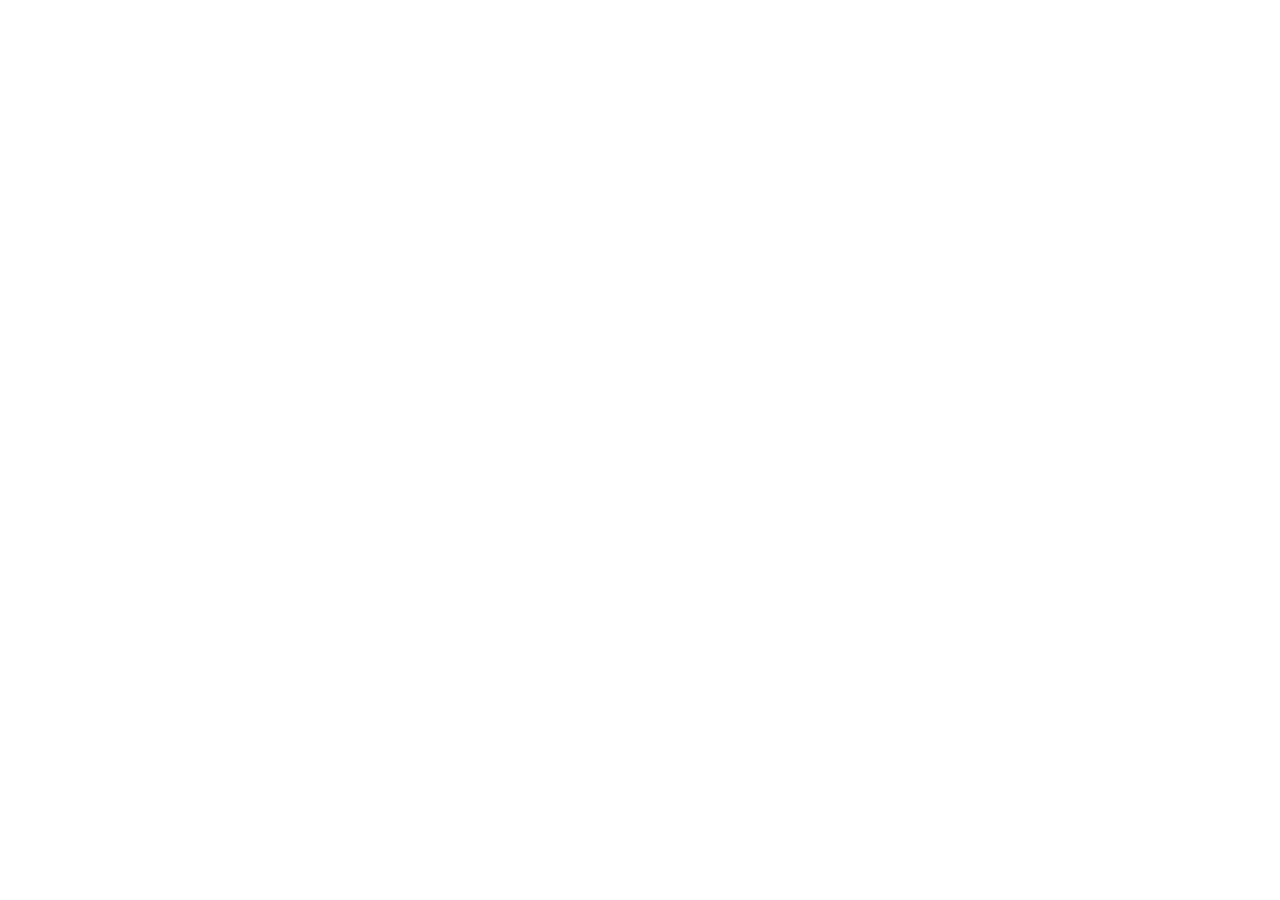
==== commit f04701c5: "Update index.html" ====
--- a/index.html
+++ b/index.html
@@ -3,7 +3,7 @@
 <head>
   <meta charset="utf-8">
   <title>BankingWeb</title>
-  <base href="/">
+  <base href="/BankingApp/">
   <meta name="viewport" content="width=device-width, initial-scale=1">
   <link rel="icon" type="image/x-icon" href="favicon.ico">
   <link rel="preconnect" href="https://fonts.googleapis.com">
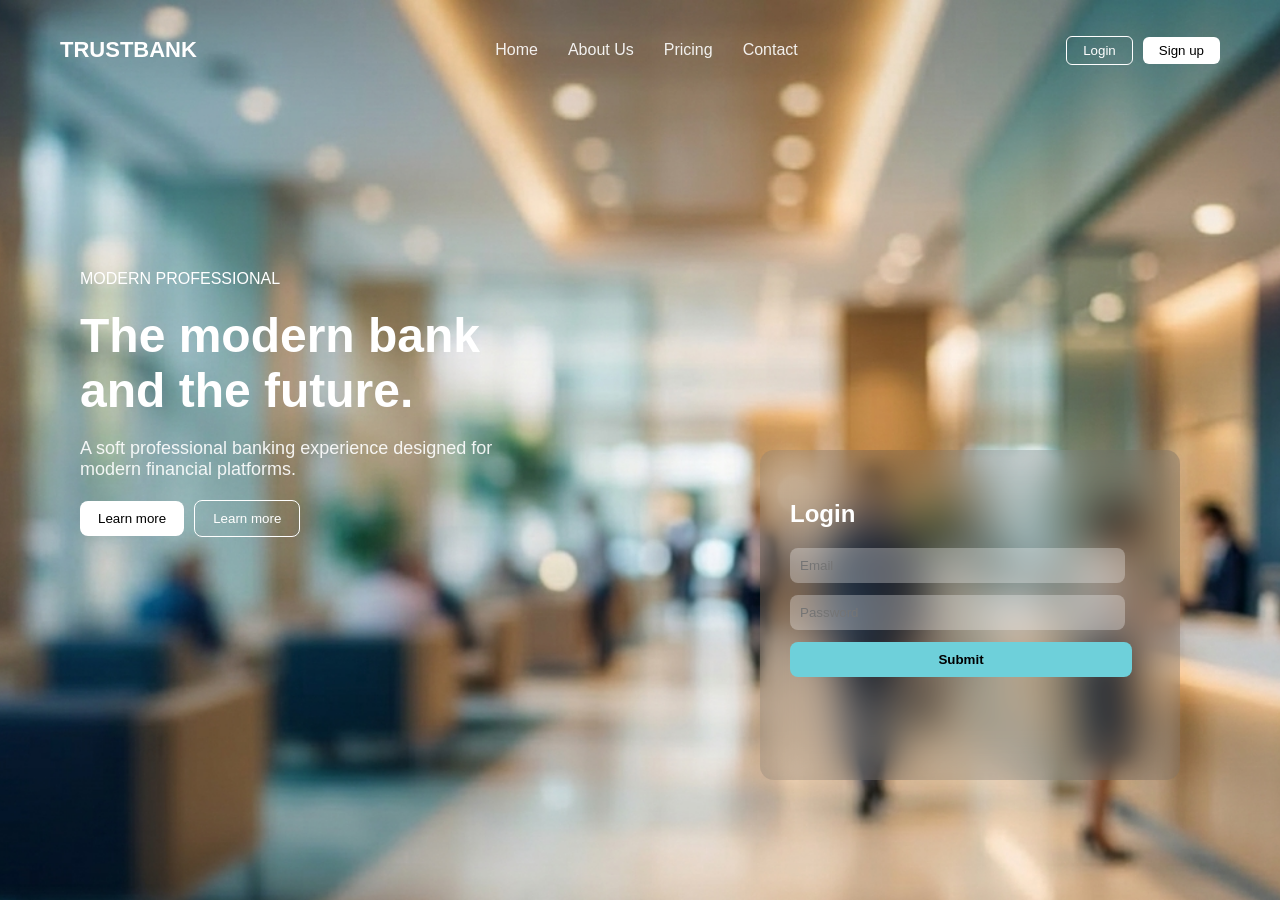
==== commit 52d2ef12: "Auto-generated commit" ====
--- a/index.html
+++ b/index.html
@@ -1,17 +1,17 @@
-<!doctype html>
-<html lang="en" data-beasties-container>
-<head>
-  <meta charset="utf-8">
-  <title>BankingWeb</title>
-  <base href="/BankingApp/">
-  <meta name="viewport" content="width=device-width, initial-scale=1">
-  <link rel="icon" type="image/x-icon" href="favicon.ico">
-  <link rel="preconnect" href="https://fonts.googleapis.com">
-  <link rel="preconnect" href="https://fonts.gstatic.com" crossorigin>
-  <style>@font-face{font-family:'Roboto';font-style:normal;font-weight:300;font-stretch:100%;font-display:swap;src:url(https://fonts.gstatic.com/s/roboto/v51/KFO7CnqEu92Fr1ME7kSn66aGLdTylUAMa3GUBGEe.woff2) format('woff2');unicode-range:U+0460-052F, U+1C80-1C8A, U+20B4, U+2DE0-2DFF, U+A640-A69F, U+FE2E-FE2F;}@font-face{font-family:'Roboto';font-style:normal;font-weight:300;font-stretch:100%;font-display:swap;src:url(https://fonts.gstatic.com/s/roboto/v51/KFO7CnqEu92Fr1ME7kSn66aGLdTylUAMa3iUBGEe.woff2) format('woff2');unicode-range:U+0301, U+0400-045F, U+0490-0491, U+04B0-04B1, U+2116;}@font-face{font-family:'Roboto';font-style:normal;font-weight:300;font-stretch:100%;font-display:swap;src:url(https://fonts.gstatic.com/s/roboto/v51/KFO7CnqEu92Fr1ME7kSn66aGLdTylUAMa3CUBGEe.woff2) format('woff2');unicode-range:U+1F00-1FFF;}@font-face{font-family:'Roboto';font-style:normal;font-weight:300;font-stretch:100%;font-display:swap;src:url(https://fonts.gstatic.com/s/roboto/v51/KFO7CnqEu92Fr1ME7kSn66aGLdTylUAMa3-UBGEe.woff2) format('woff2');unicode-range:U+0370-0377, U+037A-037F, U+0384-038A, U+038C, U+038E-03A1, U+03A3-03FF;}@font-face{font-family:'Roboto';font-style:normal;font-weight:300;font-stretch:100%;font-display:swap;src:url(https://fonts.gstatic.com/s/roboto/v51/KFO7CnqEu92Fr1ME7kSn66aGLdTylUAMawCUBGEe.woff2) format('woff2');unicode-range:U+0302-0303, U+0305, U+0307-0308, U+0310, U+0312, U+0315, U+031A, U+0326-0327, U+032C, U+032F-0330, U+0332-0333, U+0338, U+033A, U+0346, U+034D, U+0391-03A1, U+03A3-03A9, U+03B1-03C9, U+03D1, U+03D5-03D6, U+03F0-03F1, U+03F4-03F5, U+2016-2017, U+2034-2038, U+203C, U+2040, U+2043, U+2047, U+2050, U+2057, U+205F, U+2070-2071, U+2074-208E, U+2090-209C, U+20D0-20DC, U+20E1, U+20E5-20EF, U+2100-2112, U+2114-2115, U+2117-2121, U+2123-214F, U+2190, U+2192, U+2194-21AE, U+21B0-21E5, U+21F1-21F2, U+21F4-2211, U+2213-2214, U+2216-22FF, U+2308-230B, U+2310, U+2319, U+231C-2321, U+2336-237A, U+237C, U+2395, U+239B-23B7, U+23D0, U+23DC-23E1, U+2474-2475, U+25AF, U+25B3, U+25B7, U+25BD, U+25C1, U+25CA, U+25CC, U+25FB, U+266D-266F, U+27C0-27FF, U+2900-2AFF, U+2B0E-2B11, U+2B30-2B4C, U+2BFE, U+3030, U+FF5B, U+FF5D, U+1D400-1D7FF, U+1EE00-1EEFF;}@font-face{font-family:'Roboto';font-style:normal;font-weight:300;font-stretch:100%;font-display:swap;src:url(https://fonts.gstatic.com/s/roboto/v51/KFO7CnqEu92Fr1ME7kSn66aGLdTylUAMaxKUBGEe.woff2) format('woff2');unicode-range:U+0001-000C, U+000E-001F, U+007F-009F, U+20DD-20E0, U+20E2-20E4, U+2150-218F, U+2190, U+2192, U+2194-2199, U+21AF, U+21E6-21F0, U+21F3, U+2218-2219, U+2299, U+22C4-22C6, U+2300-243F, U+2440-244A, U+2460-24FF, U+25A0-27BF, U+2800-28FF, U+2921-2922, U+2981, U+29BF, U+29EB, U+2B00-2BFF, U+4DC0-4DFF, U+FFF9-FFFB, U+10140-1018E, U+10190-1019C, U+101A0, U+101D0-101FD, U+102E0-102FB, U+10E60-10E7E, U+1D2C0-1D2D3, U+1D2E0-1D37F, U+1F000-1F0FF, U+1F100-1F1AD, U+1F1E6-1F1FF, U+1F30D-1F30F, U+1F315, U+1F31C, U+1F31E, U+1F320-1F32C, U+1F336, U+1F378, U+1F37D, U+1F382, U+1F393-1F39F, U+1F3A7-1F3A8, U+1F3AC-1F3AF, U+1F3C2, U+1F3C4-1F3C6, U+1F3CA-1F3CE, U+1F3D4-1F3E0, U+1F3ED, U+1F3F1-1F3F3, U+1F3F5-1F3F7, U+1F408, U+1F415, U+1F41F, U+1F426, U+1F43F, U+1F441-1F442, U+1F444, U+1F446-1F449, U+1F44C-1F44E, U+1F453, U+1F46A, U+1F47D, U+1F4A3, U+1F4B0, U+1F4B3, U+1F4B9, U+1F4BB, U+1F4BF, U+1F4C8-1F4CB, U+1F4D6, U+1F4DA, U+1F4DF, U+1F4E3-1F4E6, U+1F4EA-1F4ED, U+1F4F7, U+1F4F9-1F4FB, U+1F4FD-1F4FE, U+1F503, U+1F507-1F50B, U+1F50D, U+1F512-1F513, U+1F53E-1F54A, U+1F54F-1F5FA, U+1F610, U+1F650-1F67F, U+1F687, U+1F68D, U+1F691, U+1F694, U+1F698, U+1F6AD, U+1F6B2, U+1F6B9-1F6BA, U+1F6BC, U+1F6C6-1F6CF, U+1F6D3-1F6D7, U+1F6E0-1F6EA, U+1F6F0-1F6F3, U+1F6F7-1F6FC, U+1F700-1F7FF, U+1F800-1F80B, U+1F810-1F847, U+1F850-1F859, U+1F860-1F887, U+1F890-1F8AD, U+1F8B0-1F8BB, U+1F8C0-1F8C1, U+1F900-1F90B, U+1F93B, U+1F946, U+1F984, U+1F996, U+1F9E9, U+1FA00-1FA6F, U+1FA70-1FA7C, U+1FA80-1FA89, U+1FA8F-1FAC6, U+1FACE-1FADC, U+1FADF-1FAE9, U+1FAF0-1FAF8, U+1FB00-1FBFF;}@font-face{font-family:'Roboto';font-style:normal;font-weight:300;font-stretch:100%;font-display:swap;src:url(https://fonts.gstatic.com/s/roboto/v51/KFO7CnqEu92Fr1ME7kSn66aGLdTylUAMa3OUBGEe.woff2) format('woff2');unicode-range:U+0102-0103, U+0110-0111, U+0128-0129, U+0168-0169, U+01A0-01A1, U+01AF-01B0, U+0300-0301, U+0303-0304, U+0308-0309, U+0323, U+0329, U+1EA0-1EF9, U+20AB;}@font-face{font-family:'Roboto';font-style:normal;font-weight:300;font-stretch:100%;font-display:swap;src:url(https://fonts.gstatic.com/s/roboto/v51/KFO7CnqEu92Fr1ME7kSn66aGLdTylUAMa3KUBGEe.woff2) format('woff2');unicode-range:U+0100-02BA, U+02BD-02C5, U+02C7-02CC, U+02CE-02D7, U+02DD-02FF, U+0304, U+0308, U+0329, U+1D00-1DBF, U+1E00-1E9F, U+1EF2-1EFF, U+2020, U+20A0-20AB, U+20AD-20C0, U+2113, U+2C60-2C7F, U+A720-A7FF;}@font-face{font-family:'Roboto';font-style:normal;font-weight:300;font-stretch:100%;font-display:swap;src:url(https://fonts.gstatic.com/s/roboto/v51/KFO7CnqEu92Fr1ME7kSn66aGLdTylUAMa3yUBA.woff2) format('woff2');unicode-range:U+0000-00FF, U+0131, U+0152-0153, U+02BB-02BC, U+02C6, U+02DA, U+02DC, U+0304, U+0308, U+0329, U+2000-206F, U+20AC, U+2122, U+2191, U+2193, U+2212, U+2215, U+FEFF, U+FFFD;}@font-face{font-family:'Roboto';font-style:normal;font-weight:400;font-stretch:100%;font-display:swap;src:url(https://fonts.gstatic.com/s/roboto/v51/KFO7CnqEu92Fr1ME7kSn66aGLdTylUAMa3GUBGEe.woff2) format('woff2');unicode-range:U+0460-052F, U+1C80-1C8A, U+20B4, U+2DE0-2DFF, U+A640-A69F, U+FE2E-FE2F;}@font-face{font-family:'Roboto';font-style:normal;font-weight:400;font-stretch:100%;font-display:swap;src:url(https://fonts.gstatic.com/s/roboto/v51/KFO7CnqEu92Fr1ME7kSn66aGLdTylUAMa3iUBGEe.woff2) format('woff2');unicode-range:U+0301, U+0400-045F, U+0490-0491, U+04B0-04B1, U+2116;}@font-face{font-family:'Roboto';font-style:normal;font-weight:400;font-stretch:100%;font-display:swap;src:url(https://fonts.gstatic.com/s/roboto/v51/KFO7CnqEu92Fr1ME7kSn66aGLdTylUAMa3CUBGEe.woff2) format('woff2');unicode-range:U+1F00-1FFF;}@font-face{font-family:'Roboto';font-style:normal;font-weight:400;font-stretch:100%;font-display:swap;src:url(https://fonts.gstatic.com/s/roboto/v51/KFO7CnqEu92Fr1ME7kSn66aGLdTylUAMa3-UBGEe.woff2) format('woff2');unicode-range:U+0370-0377, U+037A-037F, U+0384-038A, U+038C, U+038E-03A1, U+03A3-03FF;}@font-face{font-family:'Roboto';font-style:normal;font-weight:400;font-stretch:100%;font-display:swap;src:url(https://fonts.gstatic.com/s/roboto/v51/KFO7CnqEu92Fr1ME7kSn66aGLdTylUAMawCUBGEe.woff2) format('woff2');unicode-range:U+0302-0303, U+0305, U+0307-0308, U+0310, U+0312, U+0315, U+031A, U+0326-0327, U+032C, U+032F-0330, U+0332-0333, U+0338, U+033A, U+0346, U+034D, U+0391-03A1, U+03A3-03A9, U+03B1-03C9, U+03D1, U+03D5-03D6, U+03F0-03F1, U+03F4-03F5, U+2016-2017, U+2034-2038, U+203C, U+2040, U+2043, U+2047, U+2050, U+2057, U+205F, U+2070-2071, U+2074-208E, U+2090-209C, U+20D0-20DC, U+20E1, U+20E5-20EF, U+2100-2112, U+2114-2115, U+2117-2121, U+2123-214F, U+2190, U+2192, U+2194-21AE, U+21B0-21E5, U+21F1-21F2, U+21F4-2211, U+2213-2214, U+2216-22FF, U+2308-230B, U+2310, U+2319, U+231C-2321, U+2336-237A, U+237C, U+2395, U+239B-23B7, U+23D0, U+23DC-23E1, U+2474-2475, U+25AF, U+25B3, U+25B7, U+25BD, U+25C1, U+25CA, U+25CC, U+25FB, U+266D-266F, U+27C0-27FF, U+2900-2AFF, U+2B0E-2B11, U+2B30-2B4C, U+2BFE, U+3030, U+FF5B, U+FF5D, U+1D400-1D7FF, U+1EE00-1EEFF;}@font-face{font-family:'Roboto';font-style:normal;font-weight:400;font-stretch:100%;font-display:swap;src:url(https://fonts.gstatic.com/s/roboto/v51/KFO7CnqEu92Fr1ME7kSn66aGLdTylUAMaxKUBGEe.woff2) format('woff2');unicode-range:U+0001-000C, U+000E-001F, U+007F-009F, U+20DD-20E0, U+20E2-20E4, U+2150-218F, U+2190, U+2192, U+2194-2199, U+21AF, U+21E6-21F0, U+21F3, U+2218-2219, U+2299, U+22C4-22C6, U+2300-243F, U+2440-244A, U+2460-24FF, U+25A0-27BF, U+2800-28FF, U+2921-2922, U+2981, U+29BF, U+29EB, U+2B00-2BFF, U+4DC0-4DFF, U+FFF9-FFFB, U+10140-1018E, U+10190-1019C, U+101A0, U+101D0-101FD, U+102E0-102FB, U+10E60-10E7E, U+1D2C0-1D2D3, U+1D2E0-1D37F, U+1F000-1F0FF, U+1F100-1F1AD, U+1F1E6-1F1FF, U+1F30D-1F30F, U+1F315, U+1F31C, U+1F31E, U+1F320-1F32C, U+1F336, U+1F378, U+1F37D, U+1F382, U+1F393-1F39F, U+1F3A7-1F3A8, U+1F3AC-1F3AF, U+1F3C2, U+1F3C4-1F3C6, U+1F3CA-1F3CE, U+1F3D4-1F3E0, U+1F3ED, U+1F3F1-1F3F3, U+1F3F5-1F3F7, U+1F408, U+1F415, U+1F41F, U+1F426, U+1F43F, U+1F441-1F442, U+1F444, U+1F446-1F449, U+1F44C-1F44E, U+1F453, U+1F46A, U+1F47D, U+1F4A3, U+1F4B0, U+1F4B3, U+1F4B9, U+1F4BB, U+1F4BF, U+1F4C8-1F4CB, U+1F4D6, U+1F4DA, U+1F4DF, U+1F4E3-1F4E6, U+1F4EA-1F4ED, U+1F4F7, U+1F4F9-1F4FB, U+1F4FD-1F4FE, U+1F503, U+1F507-1F50B, U+1F50D, U+1F512-1F513, U+1F53E-1F54A, U+1F54F-1F5FA, U+1F610, U+1F650-1F67F, U+1F687, U+1F68D, U+1F691, U+1F694, U+1F698, U+1F6AD, U+1F6B2, U+1F6B9-1F6BA, U+1F6BC, U+1F6C6-1F6CF, U+1F6D3-1F6D7, U+1F6E0-1F6EA, U+1F6F0-1F6F3, U+1F6F7-1F6FC, U+1F700-1F7FF, U+1F800-1F80B, U+1F810-1F847, U+1F850-1F859, U+1F860-1F887, U+1F890-1F8AD, U+1F8B0-1F8BB, U+1F8C0-1F8C1, U+1F900-1F90B, U+1F93B, U+1F946, U+1F984, U+1F996, U+1F9E9, U+1FA00-1FA6F, U+1FA70-1FA7C, U+1FA80-1FA89, U+1FA8F-1FAC6, U+1FACE-1FADC, U+1FADF-1FAE9, U+1FAF0-1FAF8, U+1FB00-1FBFF;}@font-face{font-family:'Roboto';font-style:normal;font-weight:400;font-stretch:100%;font-display:swap;src:url(https://fonts.gstatic.com/s/roboto/v51/KFO7CnqEu92Fr1ME7kSn66aGLdTylUAMa3OUBGEe.woff2) format('woff2');unicode-range:U+0102-0103, U+0110-0111, U+0128-0129, U+0168-0169, U+01A0-01A1, U+01AF-01B0, U+0300-0301, U+0303-0304, U+0308-0309, U+0323, U+0329, U+1EA0-1EF9, U+20AB;}@font-face{font-family:'Roboto';font-style:normal;font-weight:400;font-stretch:100%;font-display:swap;src:url(https://fonts.gstatic.com/s/roboto/v51/KFO7CnqEu92Fr1ME7kSn66aGLdTylUAMa3KUBGEe.woff2) format('woff2');unicode-range:U+0100-02BA, U+02BD-02C5, U+02C7-02CC, U+02CE-02D7, U+02DD-02FF, U+0304, U+0308, U+0329, U+1D00-1DBF, U+1E00-1E9F, U+1EF2-1EFF, U+2020, U+20A0-20AB, U+20AD-20C0, U+2113, U+2C60-2C7F, U+A720-A7FF;}@font-face{font-family:'Roboto';font-style:normal;font-weight:400;font-stretch:100%;font-display:swap;src:url(https://fonts.gstatic.com/s/roboto/v51/KFO7CnqEu92Fr1ME7kSn66aGLdTylUAMa3yUBA.woff2) format('woff2');unicode-range:U+0000-00FF, U+0131, U+0152-0153, U+02BB-02BC, U+02C6, U+02DA, U+02DC, U+0304, U+0308, U+0329, U+2000-206F, U+20AC, U+2122, U+2191, U+2193, U+2212, U+2215, U+FEFF, U+FFFD;}@font-face{font-family:'Roboto';font-style:normal;font-weight:500;font-stretch:100%;font-display:swap;src:url(https://fonts.gstatic.com/s/roboto/v51/KFO7CnqEu92Fr1ME7kSn66aGLdTylUAMa3GUBGEe.woff2) format('woff2');unicode-range:U+0460-052F, U+1C80-1C8A, U+20B4, U+2DE0-2DFF, U+A640-A69F, U+FE2E-FE2F;}@font-face{font-family:'Roboto';font-style:normal;font-weight:500;font-stretch:100%;font-display:swap;src:url(https://fonts.gstatic.com/s/roboto/v51/KFO7CnqEu92Fr1ME7kSn66aGLdTylUAMa3iUBGEe.woff2) format('woff2');unicode-range:U+0301, U+0400-045F, U+0490-0491, U+04B0-04B1, U+2116;}@font-face{font-family:'Roboto';font-style:normal;font-weight:500;font-stretch:100%;font-display:swap;src:url(https://fonts.gstatic.com/s/roboto/v51/KFO7CnqEu92Fr1ME7kSn66aGLdTylUAMa3CUBGEe.woff2) format('woff2');unicode-range:U+1F00-1FFF;}@font-face{font-family:'Roboto';font-style:normal;font-weight:500;font-stretch:100%;font-display:swap;src:url(https://fonts.gstatic.com/s/roboto/v51/KFO7CnqEu92Fr1ME7kSn66aGLdTylUAMa3-UBGEe.woff2) format('woff2');unicode-range:U+0370-0377, U+037A-037F, U+0384-038A, U+038C, U+038E-03A1, U+03A3-03FF;}@font-face{font-family:'Roboto';font-style:normal;font-weight:500;font-stretch:100%;font-display:swap;src:url(https://fonts.gstatic.com/s/roboto/v51/KFO7CnqEu92Fr1ME7kSn66aGLdTylUAMawCUBGEe.woff2) format('woff2');unicode-range:U+0302-0303, U+0305, U+0307-0308, U+0310, U+0312, U+0315, U+031A, U+0326-0327, U+032C, U+032F-0330, U+0332-0333, U+0338, U+033A, U+0346, U+034D, U+0391-03A1, U+03A3-03A9, U+03B1-03C9, U+03D1, U+03D5-03D6, U+03F0-03F1, U+03F4-03F5, U+2016-2017, U+2034-2038, U+203C, U+2040, U+2043, U+2047, U+2050, U+2057, U+205F, U+2070-2071, U+2074-208E, U+2090-209C, U+20D0-20DC, U+20E1, U+20E5-20EF, U+2100-2112, U+2114-2115, U+2117-2121, U+2123-214F, U+2190, U+2192, U+2194-21AE, U+21B0-21E5, U+21F1-21F2, U+21F4-2211, U+2213-2214, U+2216-22FF, U+2308-230B, U+2310, U+2319, U+231C-2321, U+2336-237A, U+237C, U+2395, U+239B-23B7, U+23D0, U+23DC-23E1, U+2474-2475, U+25AF, U+25B3, U+25B7, U+25BD, U+25C1, U+25CA, U+25CC, U+25FB, U+266D-266F, U+27C0-27FF, U+2900-2AFF, U+2B0E-2B11, U+2B30-2B4C, U+2BFE, U+3030, U+FF5B, U+FF5D, U+1D400-1D7FF, U+1EE00-1EEFF;}@font-face{font-family:'Roboto';font-style:normal;font-weight:500;font-stretch:100%;font-display:swap;src:url(https://fonts.gstatic.com/s/roboto/v51/KFO7CnqEu92Fr1ME7kSn66aGLdTylUAMaxKUBGEe.woff2) format('woff2');unicode-range:U+0001-000C, U+000E-001F, U+007F-009F, U+20DD-20E0, U+20E2-20E4, U+2150-218F, U+2190, U+2192, U+2194-2199, U+21AF, U+21E6-21F0, U+21F3, U+2218-2219, U+2299, U+22C4-22C6, U+2300-243F, U+2440-244A, U+2460-24FF, U+25A0-27BF, U+2800-28FF, U+2921-2922, U+2981, U+29BF, U+29EB, U+2B00-2BFF, U+4DC0-4DFF, U+FFF9-FFFB, U+10140-1018E, U+10190-1019C, U+101A0, U+101D0-101FD, U+102E0-102FB, U+10E60-10E7E, U+1D2C0-1D2D3, U+1D2E0-1D37F, U+1F000-1F0FF, U+1F100-1F1AD, U+1F1E6-1F1FF, U+1F30D-1F30F, U+1F315, U+1F31C, U+1F31E, U+1F320-1F32C, U+1F336, U+1F378, U+1F37D, U+1F382, U+1F393-1F39F, U+1F3A7-1F3A8, U+1F3AC-1F3AF, U+1F3C2, U+1F3C4-1F3C6, U+1F3CA-1F3CE, U+1F3D4-1F3E0, U+1F3ED, U+1F3F1-1F3F3, U+1F3F5-1F3F7, U+1F408, U+1F415, U+1F41F, U+1F426, U+1F43F, U+1F441-1F442, U+1F444, U+1F446-1F449, U+1F44C-1F44E, U+1F453, U+1F46A, U+1F47D, U+1F4A3, U+1F4B0, U+1F4B3, U+1F4B9, U+1F4BB, U+1F4BF, U+1F4C8-1F4CB, U+1F4D6, U+1F4DA, U+1F4DF, U+1F4E3-1F4E6, U+1F4EA-1F4ED, U+1F4F7, U+1F4F9-1F4FB, U+1F4FD-1F4FE, U+1F503, U+1F507-1F50B, U+1F50D, U+1F512-1F513, U+1F53E-1F54A, U+1F54F-1F5FA, U+1F610, U+1F650-1F67F, U+1F687, U+1F68D, U+1F691, U+1F694, U+1F698, U+1F6AD, U+1F6B2, U+1F6B9-1F6BA, U+1F6BC, U+1F6C6-1F6CF, U+1F6D3-1F6D7, U+1F6E0-1F6EA, U+1F6F0-1F6F3, U+1F6F7-1F6FC, U+1F700-1F7FF, U+1F800-1F80B, U+1F810-1F847, U+1F850-1F859, U+1F860-1F887, U+1F890-1F8AD, U+1F8B0-1F8BB, U+1F8C0-1F8C1, U+1F900-1F90B, U+1F93B, U+1F946, U+1F984, U+1F996, U+1F9E9, U+1FA00-1FA6F, U+1FA70-1FA7C, U+1FA80-1FA89, U+1FA8F-1FAC6, U+1FACE-1FADC, U+1FADF-1FAE9, U+1FAF0-1FAF8, U+1FB00-1FBFF;}@font-face{font-family:'Roboto';font-style:normal;font-weight:500;font-stretch:100%;font-display:swap;src:url(https://fonts.gstatic.com/s/roboto/v51/KFO7CnqEu92Fr1ME7kSn66aGLdTylUAMa3OUBGEe.woff2) format('woff2');unicode-range:U+0102-0103, U+0110-0111, U+0128-0129, U+0168-0169, U+01A0-01A1, U+01AF-01B0, U+0300-0301, U+0303-0304, U+0308-0309, U+0323, U+0329, U+1EA0-1EF9, U+20AB;}@font-face{font-family:'Roboto';font-style:normal;font-weight:500;font-stretch:100%;font-display:swap;src:url(https://fonts.gstatic.com/s/roboto/v51/KFO7CnqEu92Fr1ME7kSn66aGLdTylUAMa3KUBGEe.woff2) format('woff2');unicode-range:U+0100-02BA, U+02BD-02C5, U+02C7-02CC, U+02CE-02D7, U+02DD-02FF, U+0304, U+0308, U+0329, U+1D00-1DBF, U+1E00-1E9F, U+1EF2-1EFF, U+2020, U+20A0-20AB, U+20AD-20C0, U+2113, U+2C60-2C7F, U+A720-A7FF;}@font-face{font-family:'Roboto';font-style:normal;font-weight:500;font-stretch:100%;font-display:swap;src:url(https://fonts.gstatic.com/s/roboto/v51/KFO7CnqEu92Fr1ME7kSn66aGLdTylUAMa3yUBA.woff2) format('woff2');unicode-range:U+0000-00FF, U+0131, U+0152-0153, U+02BB-02BC, U+02C6, U+02DA, U+02DC, U+0304, U+0308, U+0329, U+2000-206F, U+20AC, U+2122, U+2191, U+2193, U+2212, U+2215, U+FEFF, U+FFFD;}</style>
-  <style>@font-face{font-family:'Material Icons';font-style:normal;font-weight:400;src:url(https://fonts.gstatic.com/s/materialicons/v145/flUhRq6tzZclQEJ-Vdg-IuiaDsNc.woff2) format('woff2');}.material-icons{font-family:'Material Icons';font-weight:normal;font-style:normal;font-size:24px;line-height:1;letter-spacing:normal;text-transform:none;display:inline-block;white-space:nowrap;word-wrap:normal;direction:ltr;-webkit-font-feature-settings:'liga';-webkit-font-smoothing:antialiased;}</style>
-<style>body{margin:0;padding:0;background-image:url(/assets/background.jpg);background-size:cover;background-repeat:no-repeat;background-attachment:fixed;background-position:center;font-family:Arial,sans-serif}@media(max-width:1024px){body{background-attachment:scroll}}@media(max-width:768px){body{background-attachment:fixed;background-position:top center}}@media(max-width:480px){body{padding:10px}}</style><link rel="stylesheet" href="styles-477IZISV.css" media="print" onload="this.media='all'"><noscript><link rel="stylesheet" href="styles-477IZISV.css"></noscript></head>
-<body style="background-image: url('assets/background.png');">
-  <app-root></app-root>
-<link rel="modulepreload" href="chunk-XD3XQC4I.js"><link rel="modulepreload" href="chunk-OCJJ5NNW.js"><script src="main-TH3WSLYL.js" type="module"></script></body>
-</html>
+<!doctype html>
+<html lang="en" data-beasties-container>
+<head>
+  <meta charset="utf-8">
+  <title>BankingWeb</title>
+  <base href="/">
+  <meta name="viewport" content="width=device-width, initial-scale=1">
+  <link rel="icon" type="image/x-icon" href="favicon.ico">
+  <link rel="preconnect" href="https://fonts.googleapis.com">
+  <link rel="preconnect" href="https://fonts.gstatic.com" crossorigin>
+  <style>@font-face{font-family:'Roboto';font-style:normal;font-weight:300;font-stretch:100%;font-display:swap;src:url(https://fonts.gstatic.com/s/roboto/v51/KFO7CnqEu92Fr1ME7kSn66aGLdTylUAMa3GUBGEe.woff2) format('woff2');unicode-range:U+0460-052F, U+1C80-1C8A, U+20B4, U+2DE0-2DFF, U+A640-A69F, U+FE2E-FE2F;}@font-face{font-family:'Roboto';font-style:normal;font-weight:300;font-stretch:100%;font-display:swap;src:url(https://fonts.gstatic.com/s/roboto/v51/KFO7CnqEu92Fr1ME7kSn66aGLdTylUAMa3iUBGEe.woff2) format('woff2');unicode-range:U+0301, U+0400-045F, U+0490-0491, U+04B0-04B1, U+2116;}@font-face{font-family:'Roboto';font-style:normal;font-weight:300;font-stretch:100%;font-display:swap;src:url(https://fonts.gstatic.com/s/roboto/v51/KFO7CnqEu92Fr1ME7kSn66aGLdTylUAMa3CUBGEe.woff2) format('woff2');unicode-range:U+1F00-1FFF;}@font-face{font-family:'Roboto';font-style:normal;font-weight:300;font-stretch:100%;font-display:swap;src:url(https://fonts.gstatic.com/s/roboto/v51/KFO7CnqEu92Fr1ME7kSn66aGLdTylUAMa3-UBGEe.woff2) format('woff2');unicode-range:U+0370-0377, U+037A-037F, U+0384-038A, U+038C, U+038E-03A1, U+03A3-03FF;}@font-face{font-family:'Roboto';font-style:normal;font-weight:300;font-stretch:100%;font-display:swap;src:url(https://fonts.gstatic.com/s/roboto/v51/KFO7CnqEu92Fr1ME7kSn66aGLdTylUAMawCUBGEe.woff2) format('woff2');unicode-range:U+0302-0303, U+0305, U+0307-0308, U+0310, U+0312, U+0315, U+031A, U+0326-0327, U+032C, U+032F-0330, U+0332-0333, U+0338, U+033A, U+0346, U+034D, U+0391-03A1, U+03A3-03A9, U+03B1-03C9, U+03D1, U+03D5-03D6, U+03F0-03F1, U+03F4-03F5, U+2016-2017, U+2034-2038, U+203C, U+2040, U+2043, U+2047, U+2050, U+2057, U+205F, U+2070-2071, U+2074-208E, U+2090-209C, U+20D0-20DC, U+20E1, U+20E5-20EF, U+2100-2112, U+2114-2115, U+2117-2121, U+2123-214F, U+2190, U+2192, U+2194-21AE, U+21B0-21E5, U+21F1-21F2, U+21F4-2211, U+2213-2214, U+2216-22FF, U+2308-230B, U+2310, U+2319, U+231C-2321, U+2336-237A, U+237C, U+2395, U+239B-23B7, U+23D0, U+23DC-23E1, U+2474-2475, U+25AF, U+25B3, U+25B7, U+25BD, U+25C1, U+25CA, U+25CC, U+25FB, U+266D-266F, U+27C0-27FF, U+2900-2AFF, U+2B0E-2B11, U+2B30-2B4C, U+2BFE, U+3030, U+FF5B, U+FF5D, U+1D400-1D7FF, U+1EE00-1EEFF;}@font-face{font-family:'Roboto';font-style:normal;font-weight:300;font-stretch:100%;font-display:swap;src:url(https://fonts.gstatic.com/s/roboto/v51/KFO7CnqEu92Fr1ME7kSn66aGLdTylUAMaxKUBGEe.woff2) format('woff2');unicode-range:U+0001-000C, U+000E-001F, U+007F-009F, U+20DD-20E0, U+20E2-20E4, U+2150-218F, U+2190, U+2192, U+2194-2199, U+21AF, U+21E6-21F0, U+21F3, U+2218-2219, U+2299, U+22C4-22C6, U+2300-243F, U+2440-244A, U+2460-24FF, U+25A0-27BF, U+2800-28FF, U+2921-2922, U+2981, U+29BF, U+29EB, U+2B00-2BFF, U+4DC0-4DFF, U+FFF9-FFFB, U+10140-1018E, U+10190-1019C, U+101A0, U+101D0-101FD, U+102E0-102FB, U+10E60-10E7E, U+1D2C0-1D2D3, U+1D2E0-1D37F, U+1F000-1F0FF, U+1F100-1F1AD, U+1F1E6-1F1FF, U+1F30D-1F30F, U+1F315, U+1F31C, U+1F31E, U+1F320-1F32C, U+1F336, U+1F378, U+1F37D, U+1F382, U+1F393-1F39F, U+1F3A7-1F3A8, U+1F3AC-1F3AF, U+1F3C2, U+1F3C4-1F3C6, U+1F3CA-1F3CE, U+1F3D4-1F3E0, U+1F3ED, U+1F3F1-1F3F3, U+1F3F5-1F3F7, U+1F408, U+1F415, U+1F41F, U+1F426, U+1F43F, U+1F441-1F442, U+1F444, U+1F446-1F449, U+1F44C-1F44E, U+1F453, U+1F46A, U+1F47D, U+1F4A3, U+1F4B0, U+1F4B3, U+1F4B9, U+1F4BB, U+1F4BF, U+1F4C8-1F4CB, U+1F4D6, U+1F4DA, U+1F4DF, U+1F4E3-1F4E6, U+1F4EA-1F4ED, U+1F4F7, U+1F4F9-1F4FB, U+1F4FD-1F4FE, U+1F503, U+1F507-1F50B, U+1F50D, U+1F512-1F513, U+1F53E-1F54A, U+1F54F-1F5FA, U+1F610, U+1F650-1F67F, U+1F687, U+1F68D, U+1F691, U+1F694, U+1F698, U+1F6AD, U+1F6B2, U+1F6B9-1F6BA, U+1F6BC, U+1F6C6-1F6CF, U+1F6D3-1F6D7, U+1F6E0-1F6EA, U+1F6F0-1F6F3, U+1F6F7-1F6FC, U+1F700-1F7FF, U+1F800-1F80B, U+1F810-1F847, U+1F850-1F859, U+1F860-1F887, U+1F890-1F8AD, U+1F8B0-1F8BB, U+1F8C0-1F8C1, U+1F900-1F90B, U+1F93B, U+1F946, U+1F984, U+1F996, U+1F9E9, U+1FA00-1FA6F, U+1FA70-1FA7C, U+1FA80-1FA89, U+1FA8F-1FAC6, U+1FACE-1FADC, U+1FADF-1FAE9, U+1FAF0-1FAF8, U+1FB00-1FBFF;}@font-face{font-family:'Roboto';font-style:normal;font-weight:300;font-stretch:100%;font-display:swap;src:url(https://fonts.gstatic.com/s/roboto/v51/KFO7CnqEu92Fr1ME7kSn66aGLdTylUAMa3OUBGEe.woff2) format('woff2');unicode-range:U+0102-0103, U+0110-0111, U+0128-0129, U+0168-0169, U+01A0-01A1, U+01AF-01B0, U+0300-0301, U+0303-0304, U+0308-0309, U+0323, U+0329, U+1EA0-1EF9, U+20AB;}@font-face{font-family:'Roboto';font-style:normal;font-weight:300;font-stretch:100%;font-display:swap;src:url(https://fonts.gstatic.com/s/roboto/v51/KFO7CnqEu92Fr1ME7kSn66aGLdTylUAMa3KUBGEe.woff2) format('woff2');unicode-range:U+0100-02BA, U+02BD-02C5, U+02C7-02CC, U+02CE-02D7, U+02DD-02FF, U+0304, U+0308, U+0329, U+1D00-1DBF, U+1E00-1E9F, U+1EF2-1EFF, U+2020, U+20A0-20AB, U+20AD-20C0, U+2113, U+2C60-2C7F, U+A720-A7FF;}@font-face{font-family:'Roboto';font-style:normal;font-weight:300;font-stretch:100%;font-display:swap;src:url(https://fonts.gstatic.com/s/roboto/v51/KFO7CnqEu92Fr1ME7kSn66aGLdTylUAMa3yUBA.woff2) format('woff2');unicode-range:U+0000-00FF, U+0131, U+0152-0153, U+02BB-02BC, U+02C6, U+02DA, U+02DC, U+0304, U+0308, U+0329, U+2000-206F, U+20AC, U+2122, U+2191, U+2193, U+2212, U+2215, U+FEFF, U+FFFD;}@font-face{font-family:'Roboto';font-style:normal;font-weight:400;font-stretch:100%;font-display:swap;src:url(https://fonts.gstatic.com/s/roboto/v51/KFO7CnqEu92Fr1ME7kSn66aGLdTylUAMa3GUBGEe.woff2) format('woff2');unicode-range:U+0460-052F, U+1C80-1C8A, U+20B4, U+2DE0-2DFF, U+A640-A69F, U+FE2E-FE2F;}@font-face{font-family:'Roboto';font-style:normal;font-weight:400;font-stretch:100%;font-display:swap;src:url(https://fonts.gstatic.com/s/roboto/v51/KFO7CnqEu92Fr1ME7kSn66aGLdTylUAMa3iUBGEe.woff2) format('woff2');unicode-range:U+0301, U+0400-045F, U+0490-0491, U+04B0-04B1, U+2116;}@font-face{font-family:'Roboto';font-style:normal;font-weight:400;font-stretch:100%;font-display:swap;src:url(https://fonts.gstatic.com/s/roboto/v51/KFO7CnqEu92Fr1ME7kSn66aGLdTylUAMa3CUBGEe.woff2) format('woff2');unicode-range:U+1F00-1FFF;}@font-face{font-family:'Roboto';font-style:normal;font-weight:400;font-stretch:100%;font-display:swap;src:url(https://fonts.gstatic.com/s/roboto/v51/KFO7CnqEu92Fr1ME7kSn66aGLdTylUAMa3-UBGEe.woff2) format('woff2');unicode-range:U+0370-0377, U+037A-037F, U+0384-038A, U+038C, U+038E-03A1, U+03A3-03FF;}@font-face{font-family:'Roboto';font-style:normal;font-weight:400;font-stretch:100%;font-display:swap;src:url(https://fonts.gstatic.com/s/roboto/v51/KFO7CnqEu92Fr1ME7kSn66aGLdTylUAMawCUBGEe.woff2) format('woff2');unicode-range:U+0302-0303, U+0305, U+0307-0308, U+0310, U+0312, U+0315, U+031A, U+0326-0327, U+032C, U+032F-0330, U+0332-0333, U+0338, U+033A, U+0346, U+034D, U+0391-03A1, U+03A3-03A9, U+03B1-03C9, U+03D1, U+03D5-03D6, U+03F0-03F1, U+03F4-03F5, U+2016-2017, U+2034-2038, U+203C, U+2040, U+2043, U+2047, U+2050, U+2057, U+205F, U+2070-2071, U+2074-208E, U+2090-209C, U+20D0-20DC, U+20E1, U+20E5-20EF, U+2100-2112, U+2114-2115, U+2117-2121, U+2123-214F, U+2190, U+2192, U+2194-21AE, U+21B0-21E5, U+21F1-21F2, U+21F4-2211, U+2213-2214, U+2216-22FF, U+2308-230B, U+2310, U+2319, U+231C-2321, U+2336-237A, U+237C, U+2395, U+239B-23B7, U+23D0, U+23DC-23E1, U+2474-2475, U+25AF, U+25B3, U+25B7, U+25BD, U+25C1, U+25CA, U+25CC, U+25FB, U+266D-266F, U+27C0-27FF, U+2900-2AFF, U+2B0E-2B11, U+2B30-2B4C, U+2BFE, U+3030, U+FF5B, U+FF5D, U+1D400-1D7FF, U+1EE00-1EEFF;}@font-face{font-family:'Roboto';font-style:normal;font-weight:400;font-stretch:100%;font-display:swap;src:url(https://fonts.gstatic.com/s/roboto/v51/KFO7CnqEu92Fr1ME7kSn66aGLdTylUAMaxKUBGEe.woff2) format('woff2');unicode-range:U+0001-000C, U+000E-001F, U+007F-009F, U+20DD-20E0, U+20E2-20E4, U+2150-218F, U+2190, U+2192, U+2194-2199, U+21AF, U+21E6-21F0, U+21F3, U+2218-2219, U+2299, U+22C4-22C6, U+2300-243F, U+2440-244A, U+2460-24FF, U+25A0-27BF, U+2800-28FF, U+2921-2922, U+2981, U+29BF, U+29EB, U+2B00-2BFF, U+4DC0-4DFF, U+FFF9-FFFB, U+10140-1018E, U+10190-1019C, U+101A0, U+101D0-101FD, U+102E0-102FB, U+10E60-10E7E, U+1D2C0-1D2D3, U+1D2E0-1D37F, U+1F000-1F0FF, U+1F100-1F1AD, U+1F1E6-1F1FF, U+1F30D-1F30F, U+1F315, U+1F31C, U+1F31E, U+1F320-1F32C, U+1F336, U+1F378, U+1F37D, U+1F382, U+1F393-1F39F, U+1F3A7-1F3A8, U+1F3AC-1F3AF, U+1F3C2, U+1F3C4-1F3C6, U+1F3CA-1F3CE, U+1F3D4-1F3E0, U+1F3ED, U+1F3F1-1F3F3, U+1F3F5-1F3F7, U+1F408, U+1F415, U+1F41F, U+1F426, U+1F43F, U+1F441-1F442, U+1F444, U+1F446-1F449, U+1F44C-1F44E, U+1F453, U+1F46A, U+1F47D, U+1F4A3, U+1F4B0, U+1F4B3, U+1F4B9, U+1F4BB, U+1F4BF, U+1F4C8-1F4CB, U+1F4D6, U+1F4DA, U+1F4DF, U+1F4E3-1F4E6, U+1F4EA-1F4ED, U+1F4F7, U+1F4F9-1F4FB, U+1F4FD-1F4FE, U+1F503, U+1F507-1F50B, U+1F50D, U+1F512-1F513, U+1F53E-1F54A, U+1F54F-1F5FA, U+1F610, U+1F650-1F67F, U+1F687, U+1F68D, U+1F691, U+1F694, U+1F698, U+1F6AD, U+1F6B2, U+1F6B9-1F6BA, U+1F6BC, U+1F6C6-1F6CF, U+1F6D3-1F6D7, U+1F6E0-1F6EA, U+1F6F0-1F6F3, U+1F6F7-1F6FC, U+1F700-1F7FF, U+1F800-1F80B, U+1F810-1F847, U+1F850-1F859, U+1F860-1F887, U+1F890-1F8AD, U+1F8B0-1F8BB, U+1F8C0-1F8C1, U+1F900-1F90B, U+1F93B, U+1F946, U+1F984, U+1F996, U+1F9E9, U+1FA00-1FA6F, U+1FA70-1FA7C, U+1FA80-1FA89, U+1FA8F-1FAC6, U+1FACE-1FADC, U+1FADF-1FAE9, U+1FAF0-1FAF8, U+1FB00-1FBFF;}@font-face{font-family:'Roboto';font-style:normal;font-weight:400;font-stretch:100%;font-display:swap;src:url(https://fonts.gstatic.com/s/roboto/v51/KFO7CnqEu92Fr1ME7kSn66aGLdTylUAMa3OUBGEe.woff2) format('woff2');unicode-range:U+0102-0103, U+0110-0111, U+0128-0129, U+0168-0169, U+01A0-01A1, U+01AF-01B0, U+0300-0301, U+0303-0304, U+0308-0309, U+0323, U+0329, U+1EA0-1EF9, U+20AB;}@font-face{font-family:'Roboto';font-style:normal;font-weight:400;font-stretch:100%;font-display:swap;src:url(https://fonts.gstatic.com/s/roboto/v51/KFO7CnqEu92Fr1ME7kSn66aGLdTylUAMa3KUBGEe.woff2) format('woff2');unicode-range:U+0100-02BA, U+02BD-02C5, U+02C7-02CC, U+02CE-02D7, U+02DD-02FF, U+0304, U+0308, U+0329, U+1D00-1DBF, U+1E00-1E9F, U+1EF2-1EFF, U+2020, U+20A0-20AB, U+20AD-20C0, U+2113, U+2C60-2C7F, U+A720-A7FF;}@font-face{font-family:'Roboto';font-style:normal;font-weight:400;font-stretch:100%;font-display:swap;src:url(https://fonts.gstatic.com/s/roboto/v51/KFO7CnqEu92Fr1ME7kSn66aGLdTylUAMa3yUBA.woff2) format('woff2');unicode-range:U+0000-00FF, U+0131, U+0152-0153, U+02BB-02BC, U+02C6, U+02DA, U+02DC, U+0304, U+0308, U+0329, U+2000-206F, U+20AC, U+2122, U+2191, U+2193, U+2212, U+2215, U+FEFF, U+FFFD;}@font-face{font-family:'Roboto';font-style:normal;font-weight:500;font-stretch:100%;font-display:swap;src:url(https://fonts.gstatic.com/s/roboto/v51/KFO7CnqEu92Fr1ME7kSn66aGLdTylUAMa3GUBGEe.woff2) format('woff2');unicode-range:U+0460-052F, U+1C80-1C8A, U+20B4, U+2DE0-2DFF, U+A640-A69F, U+FE2E-FE2F;}@font-face{font-family:'Roboto';font-style:normal;font-weight:500;font-stretch:100%;font-display:swap;src:url(https://fonts.gstatic.com/s/roboto/v51/KFO7CnqEu92Fr1ME7kSn66aGLdTylUAMa3iUBGEe.woff2) format('woff2');unicode-range:U+0301, U+0400-045F, U+0490-0491, U+04B0-04B1, U+2116;}@font-face{font-family:'Roboto';font-style:normal;font-weight:500;font-stretch:100%;font-display:swap;src:url(https://fonts.gstatic.com/s/roboto/v51/KFO7CnqEu92Fr1ME7kSn66aGLdTylUAMa3CUBGEe.woff2) format('woff2');unicode-range:U+1F00-1FFF;}@font-face{font-family:'Roboto';font-style:normal;font-weight:500;font-stretch:100%;font-display:swap;src:url(https://fonts.gstatic.com/s/roboto/v51/KFO7CnqEu92Fr1ME7kSn66aGLdTylUAMa3-UBGEe.woff2) format('woff2');unicode-range:U+0370-0377, U+037A-037F, U+0384-038A, U+038C, U+038E-03A1, U+03A3-03FF;}@font-face{font-family:'Roboto';font-style:normal;font-weight:500;font-stretch:100%;font-display:swap;src:url(https://fonts.gstatic.com/s/roboto/v51/KFO7CnqEu92Fr1ME7kSn66aGLdTylUAMawCUBGEe.woff2) format('woff2');unicode-range:U+0302-0303, U+0305, U+0307-0308, U+0310, U+0312, U+0315, U+031A, U+0326-0327, U+032C, U+032F-0330, U+0332-0333, U+0338, U+033A, U+0346, U+034D, U+0391-03A1, U+03A3-03A9, U+03B1-03C9, U+03D1, U+03D5-03D6, U+03F0-03F1, U+03F4-03F5, U+2016-2017, U+2034-2038, U+203C, U+2040, U+2043, U+2047, U+2050, U+2057, U+205F, U+2070-2071, U+2074-208E, U+2090-209C, U+20D0-20DC, U+20E1, U+20E5-20EF, U+2100-2112, U+2114-2115, U+2117-2121, U+2123-214F, U+2190, U+2192, U+2194-21AE, U+21B0-21E5, U+21F1-21F2, U+21F4-2211, U+2213-2214, U+2216-22FF, U+2308-230B, U+2310, U+2319, U+231C-2321, U+2336-237A, U+237C, U+2395, U+239B-23B7, U+23D0, U+23DC-23E1, U+2474-2475, U+25AF, U+25B3, U+25B7, U+25BD, U+25C1, U+25CA, U+25CC, U+25FB, U+266D-266F, U+27C0-27FF, U+2900-2AFF, U+2B0E-2B11, U+2B30-2B4C, U+2BFE, U+3030, U+FF5B, U+FF5D, U+1D400-1D7FF, U+1EE00-1EEFF;}@font-face{font-family:'Roboto';font-style:normal;font-weight:500;font-stretch:100%;font-display:swap;src:url(https://fonts.gstatic.com/s/roboto/v51/KFO7CnqEu92Fr1ME7kSn66aGLdTylUAMaxKUBGEe.woff2) format('woff2');unicode-range:U+0001-000C, U+000E-001F, U+007F-009F, U+20DD-20E0, U+20E2-20E4, U+2150-218F, U+2190, U+2192, U+2194-2199, U+21AF, U+21E6-21F0, U+21F3, U+2218-2219, U+2299, U+22C4-22C6, U+2300-243F, U+2440-244A, U+2460-24FF, U+25A0-27BF, U+2800-28FF, U+2921-2922, U+2981, U+29BF, U+29EB, U+2B00-2BFF, U+4DC0-4DFF, U+FFF9-FFFB, U+10140-1018E, U+10190-1019C, U+101A0, U+101D0-101FD, U+102E0-102FB, U+10E60-10E7E, U+1D2C0-1D2D3, U+1D2E0-1D37F, U+1F000-1F0FF, U+1F100-1F1AD, U+1F1E6-1F1FF, U+1F30D-1F30F, U+1F315, U+1F31C, U+1F31E, U+1F320-1F32C, U+1F336, U+1F378, U+1F37D, U+1F382, U+1F393-1F39F, U+1F3A7-1F3A8, U+1F3AC-1F3AF, U+1F3C2, U+1F3C4-1F3C6, U+1F3CA-1F3CE, U+1F3D4-1F3E0, U+1F3ED, U+1F3F1-1F3F3, U+1F3F5-1F3F7, U+1F408, U+1F415, U+1F41F, U+1F426, U+1F43F, U+1F441-1F442, U+1F444, U+1F446-1F449, U+1F44C-1F44E, U+1F453, U+1F46A, U+1F47D, U+1F4A3, U+1F4B0, U+1F4B3, U+1F4B9, U+1F4BB, U+1F4BF, U+1F4C8-1F4CB, U+1F4D6, U+1F4DA, U+1F4DF, U+1F4E3-1F4E6, U+1F4EA-1F4ED, U+1F4F7, U+1F4F9-1F4FB, U+1F4FD-1F4FE, U+1F503, U+1F507-1F50B, U+1F50D, U+1F512-1F513, U+1F53E-1F54A, U+1F54F-1F5FA, U+1F610, U+1F650-1F67F, U+1F687, U+1F68D, U+1F691, U+1F694, U+1F698, U+1F6AD, U+1F6B2, U+1F6B9-1F6BA, U+1F6BC, U+1F6C6-1F6CF, U+1F6D3-1F6D7, U+1F6E0-1F6EA, U+1F6F0-1F6F3, U+1F6F7-1F6FC, U+1F700-1F7FF, U+1F800-1F80B, U+1F810-1F847, U+1F850-1F859, U+1F860-1F887, U+1F890-1F8AD, U+1F8B0-1F8BB, U+1F8C0-1F8C1, U+1F900-1F90B, U+1F93B, U+1F946, U+1F984, U+1F996, U+1F9E9, U+1FA00-1FA6F, U+1FA70-1FA7C, U+1FA80-1FA89, U+1FA8F-1FAC6, U+1FACE-1FADC, U+1FADF-1FAE9, U+1FAF0-1FAF8, U+1FB00-1FBFF;}@font-face{font-family:'Roboto';font-style:normal;font-weight:500;font-stretch:100%;font-display:swap;src:url(https://fonts.gstatic.com/s/roboto/v51/KFO7CnqEu92Fr1ME7kSn66aGLdTylUAMa3OUBGEe.woff2) format('woff2');unicode-range:U+0102-0103, U+0110-0111, U+0128-0129, U+0168-0169, U+01A0-01A1, U+01AF-01B0, U+0300-0301, U+0303-0304, U+0308-0309, U+0323, U+0329, U+1EA0-1EF9, U+20AB;}@font-face{font-family:'Roboto';font-style:normal;font-weight:500;font-stretch:100%;font-display:swap;src:url(https://fonts.gstatic.com/s/roboto/v51/KFO7CnqEu92Fr1ME7kSn66aGLdTylUAMa3KUBGEe.woff2) format('woff2');unicode-range:U+0100-02BA, U+02BD-02C5, U+02C7-02CC, U+02CE-02D7, U+02DD-02FF, U+0304, U+0308, U+0329, U+1D00-1DBF, U+1E00-1E9F, U+1EF2-1EFF, U+2020, U+20A0-20AB, U+20AD-20C0, U+2113, U+2C60-2C7F, U+A720-A7FF;}@font-face{font-family:'Roboto';font-style:normal;font-weight:500;font-stretch:100%;font-display:swap;src:url(https://fonts.gstatic.com/s/roboto/v51/KFO7CnqEu92Fr1ME7kSn66aGLdTylUAMa3yUBA.woff2) format('woff2');unicode-range:U+0000-00FF, U+0131, U+0152-0153, U+02BB-02BC, U+02C6, U+02DA, U+02DC, U+0304, U+0308, U+0329, U+2000-206F, U+20AC, U+2122, U+2191, U+2193, U+2212, U+2215, U+FEFF, U+FFFD;}</style>
+  <style>@font-face{font-family:'Material Icons';font-style:normal;font-weight:400;src:url(https://fonts.gstatic.com/s/materialicons/v145/flUhRq6tzZclQEJ-Vdg-IuiaDsNc.woff2) format('woff2');}.material-icons{font-family:'Material Icons';font-weight:normal;font-style:normal;font-size:24px;line-height:1;letter-spacing:normal;text-transform:none;display:inline-block;white-space:nowrap;word-wrap:normal;direction:ltr;-webkit-font-feature-settings:'liga';-webkit-font-smoothing:antialiased;}</style>
+<style>body{margin:0;padding:0;background-image:url(/assets/background.jpg);background-size:cover;background-repeat:no-repeat;background-attachment:fixed;background-position:center;font-family:Arial,sans-serif}@media(max-width:1024px){body{background-attachment:scroll}}@media(max-width:768px){body{background-attachment:fixed;background-position:top center}}@media(max-width:480px){body{padding:10px}}</style><link rel="stylesheet" href="styles-477IZISV.css" media="print" onload="this.media='all'"><noscript><link rel="stylesheet" href="styles-477IZISV.css"></noscript></head>
+<body style="background-image: url('assets/background.png');">
+  <app-root></app-root>
+<link rel="modulepreload" href="chunk-XD3XQC4I.js"><link rel="modulepreload" href="chunk-OCJJ5NNW.js"><script src="main-4E6HAR3U.js" type="module"></script></body>
+</html>
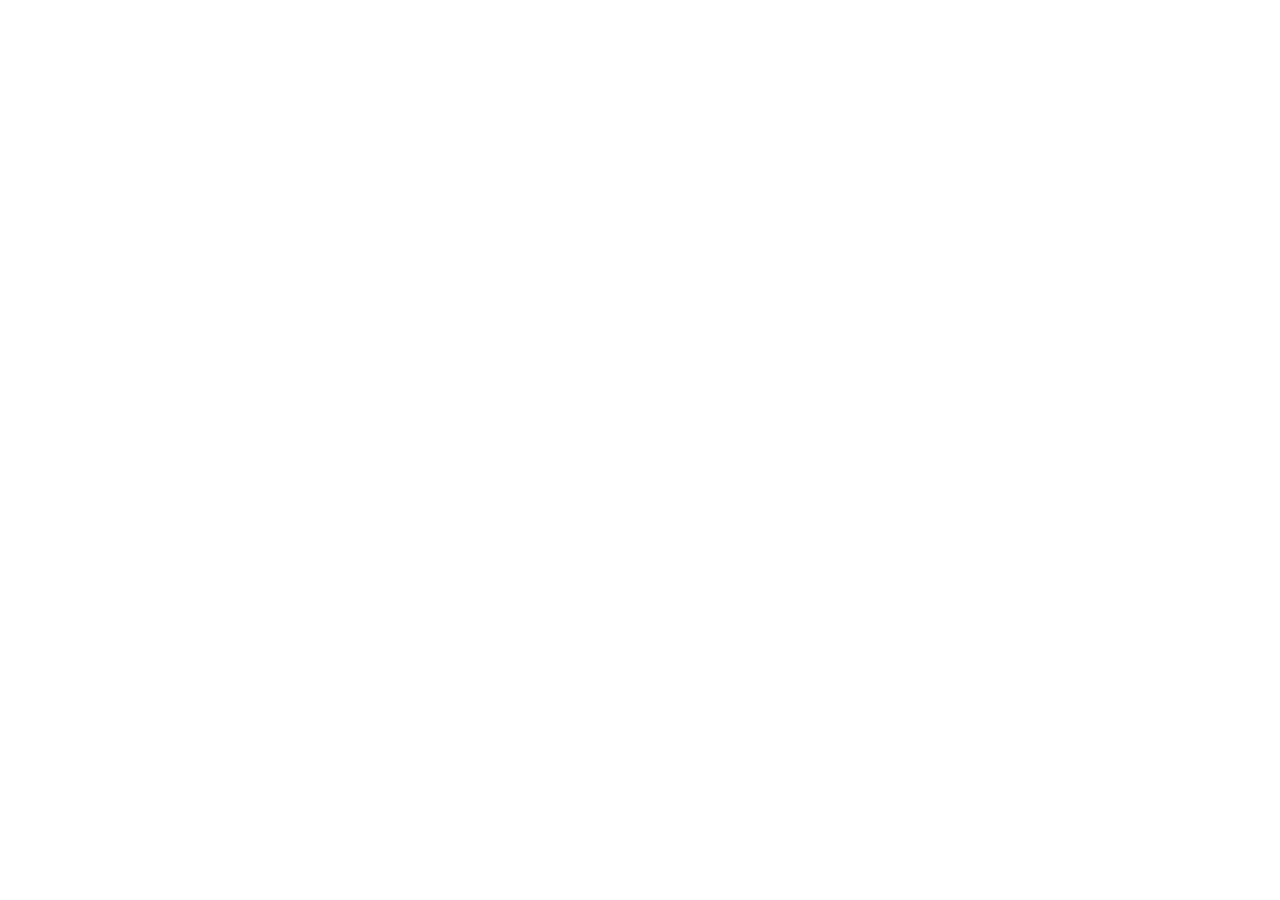
==== commit 830c43d4: "Update index.html" ====
--- a/index.html
+++ b/index.html
@@ -3,7 +3,7 @@
 <head>
   <meta charset="utf-8">
   <title>BankingWeb</title>
-  <base href="/">
+  <base href="/BankingApp/">
   <meta name="viewport" content="width=device-width, initial-scale=1">
   <link rel="icon" type="image/x-icon" href="favicon.ico">
   <link rel="preconnect" href="https://fonts.googleapis.com">
